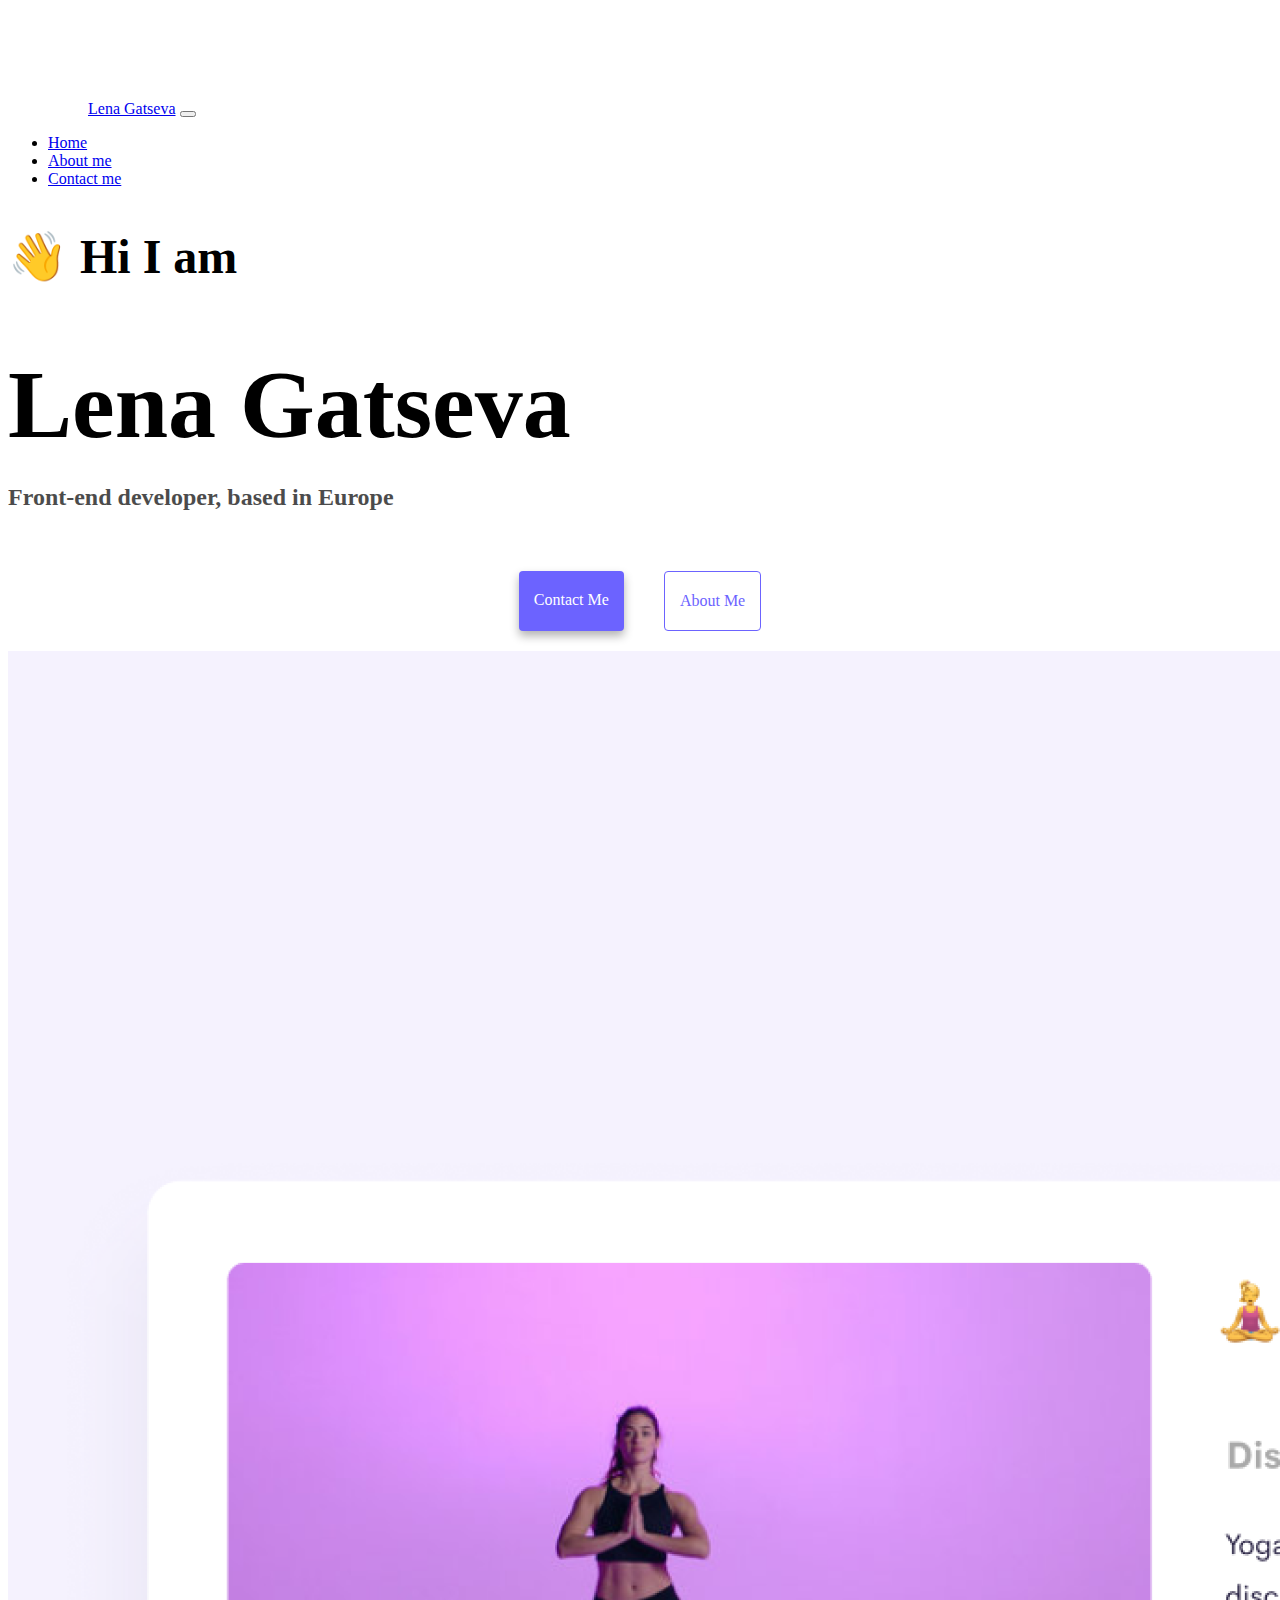
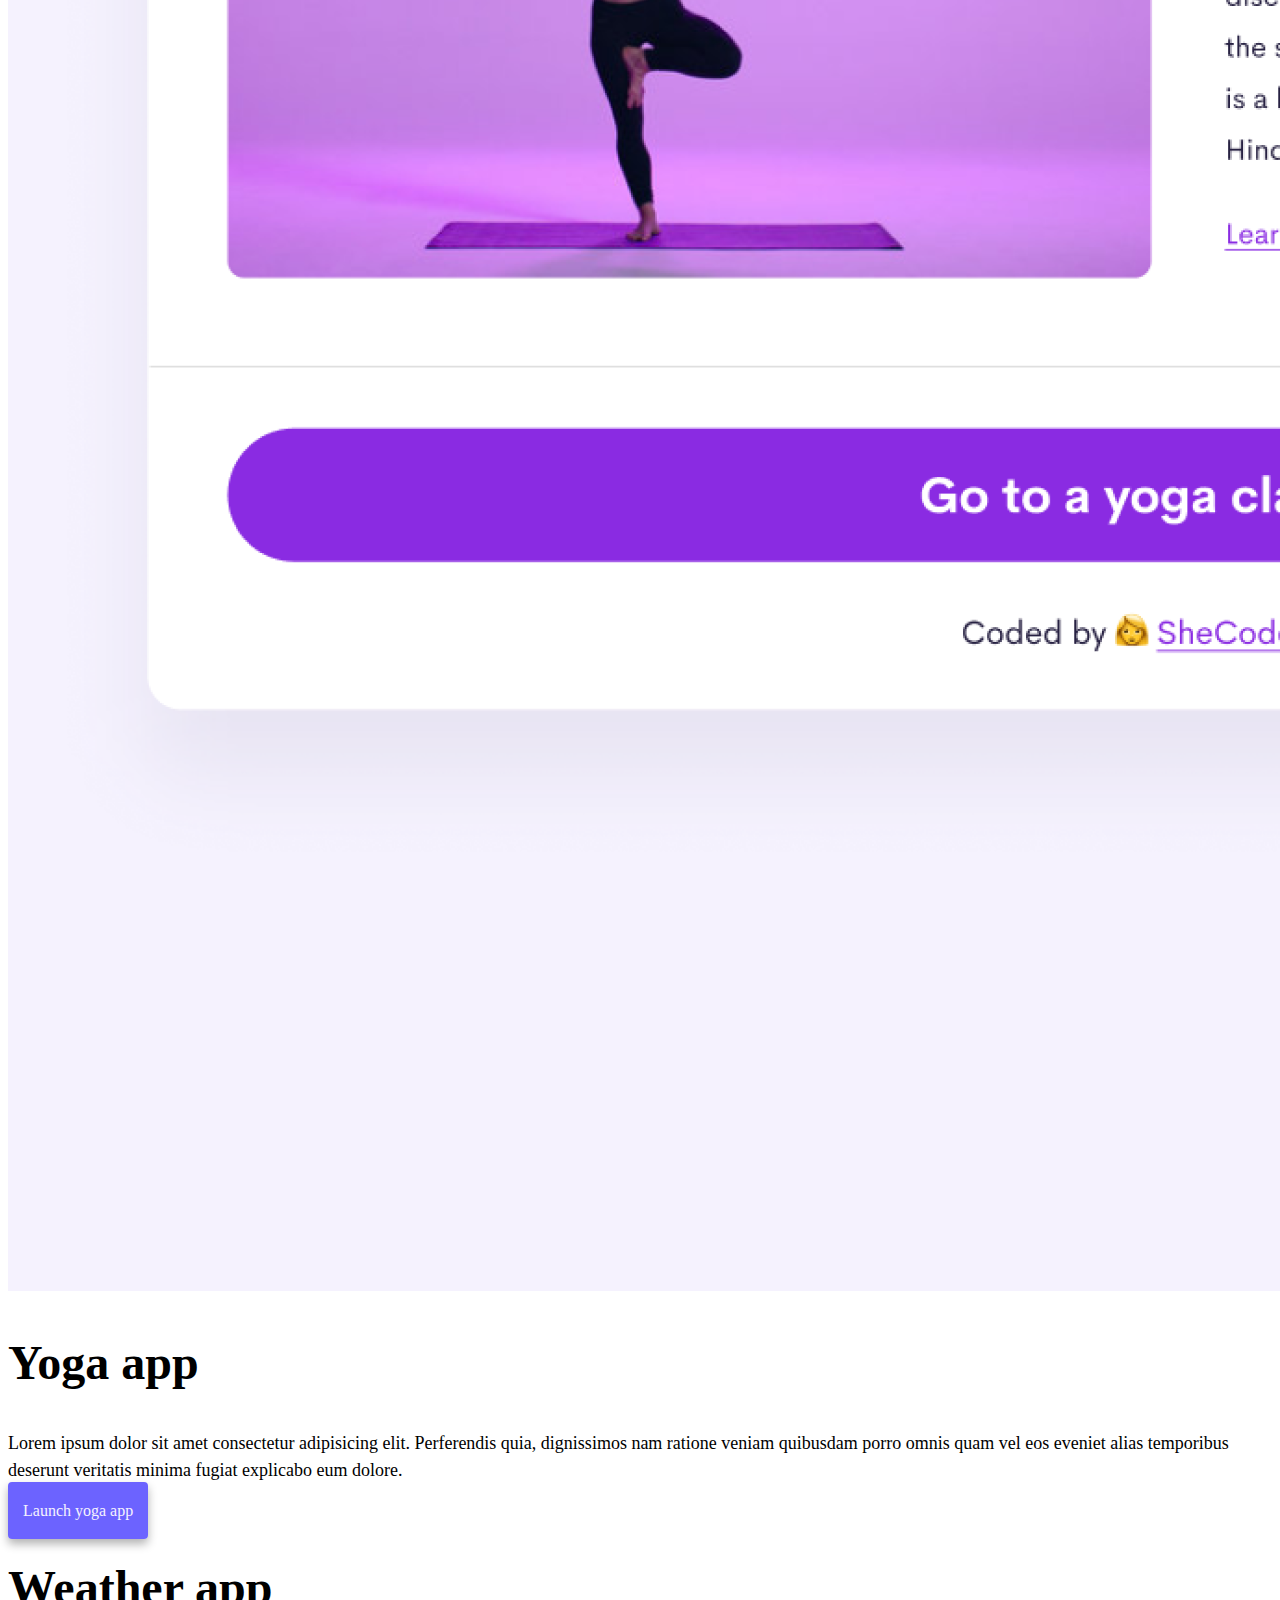
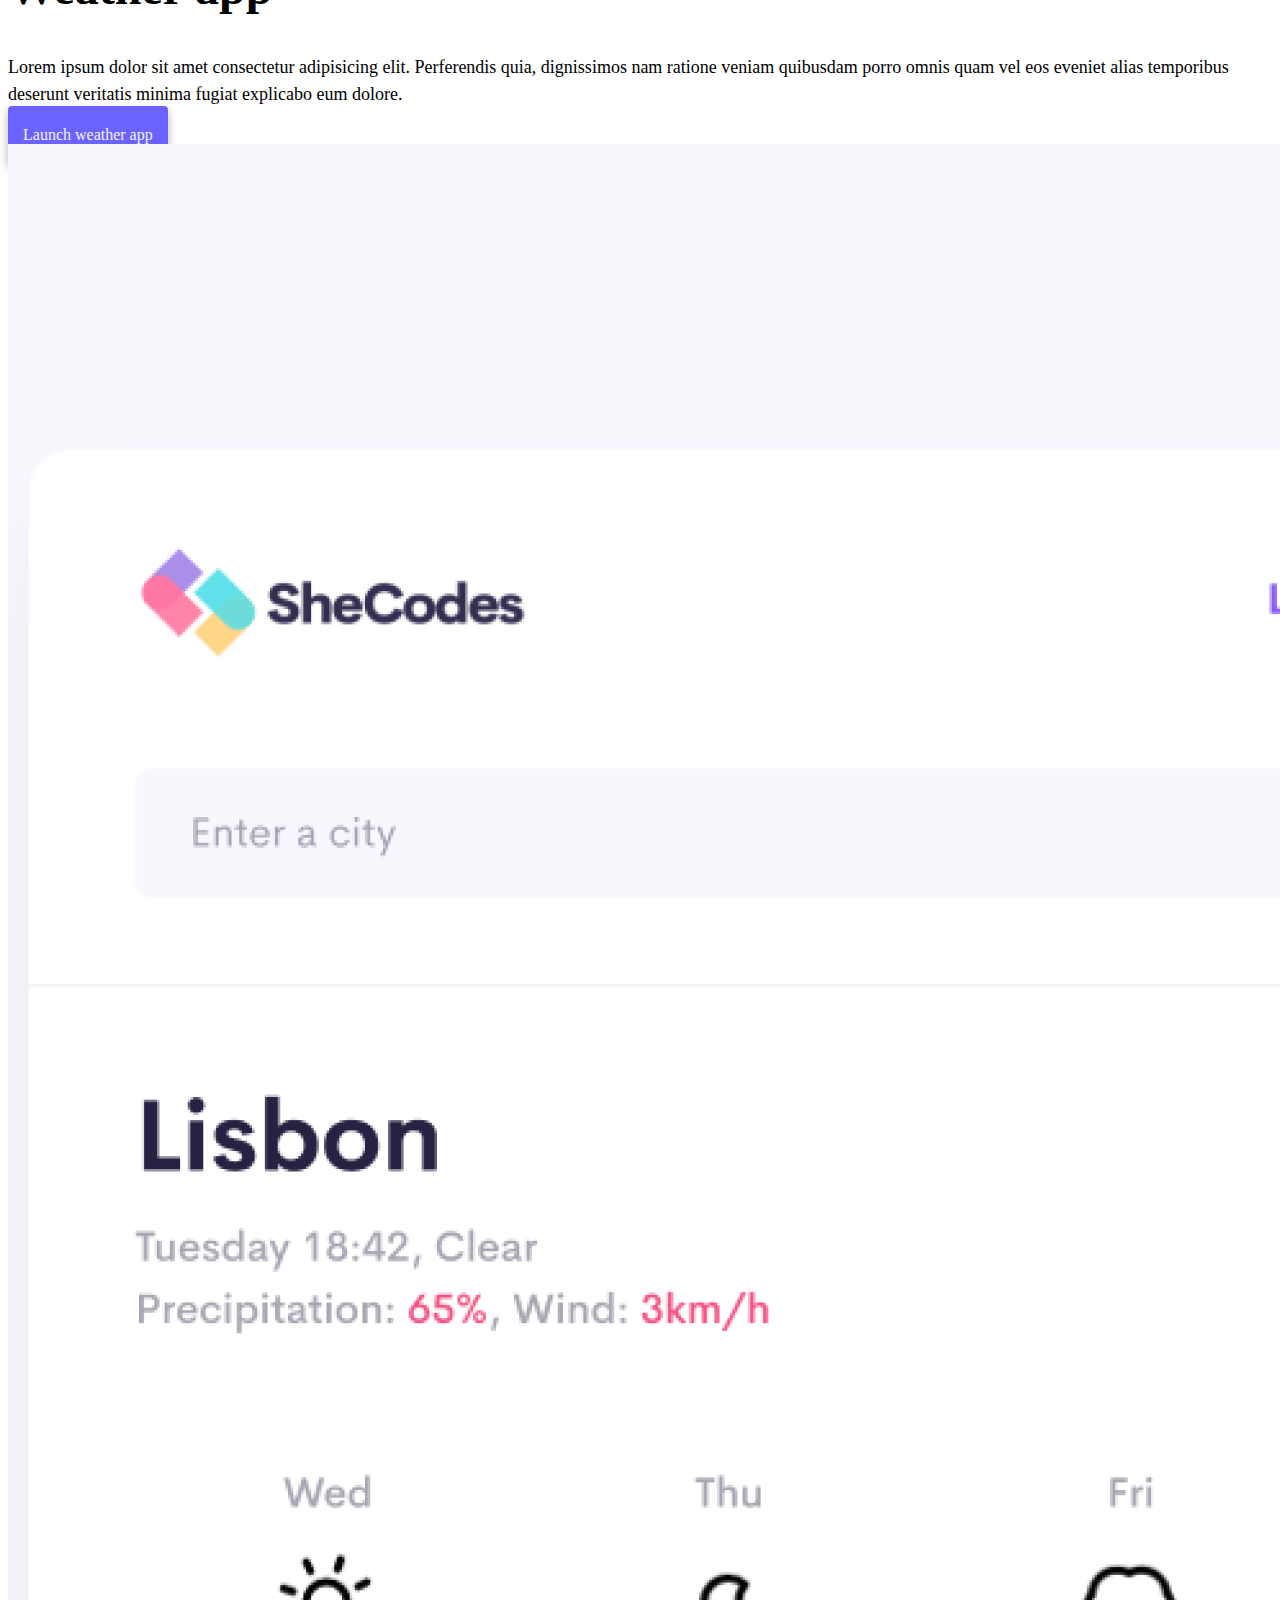
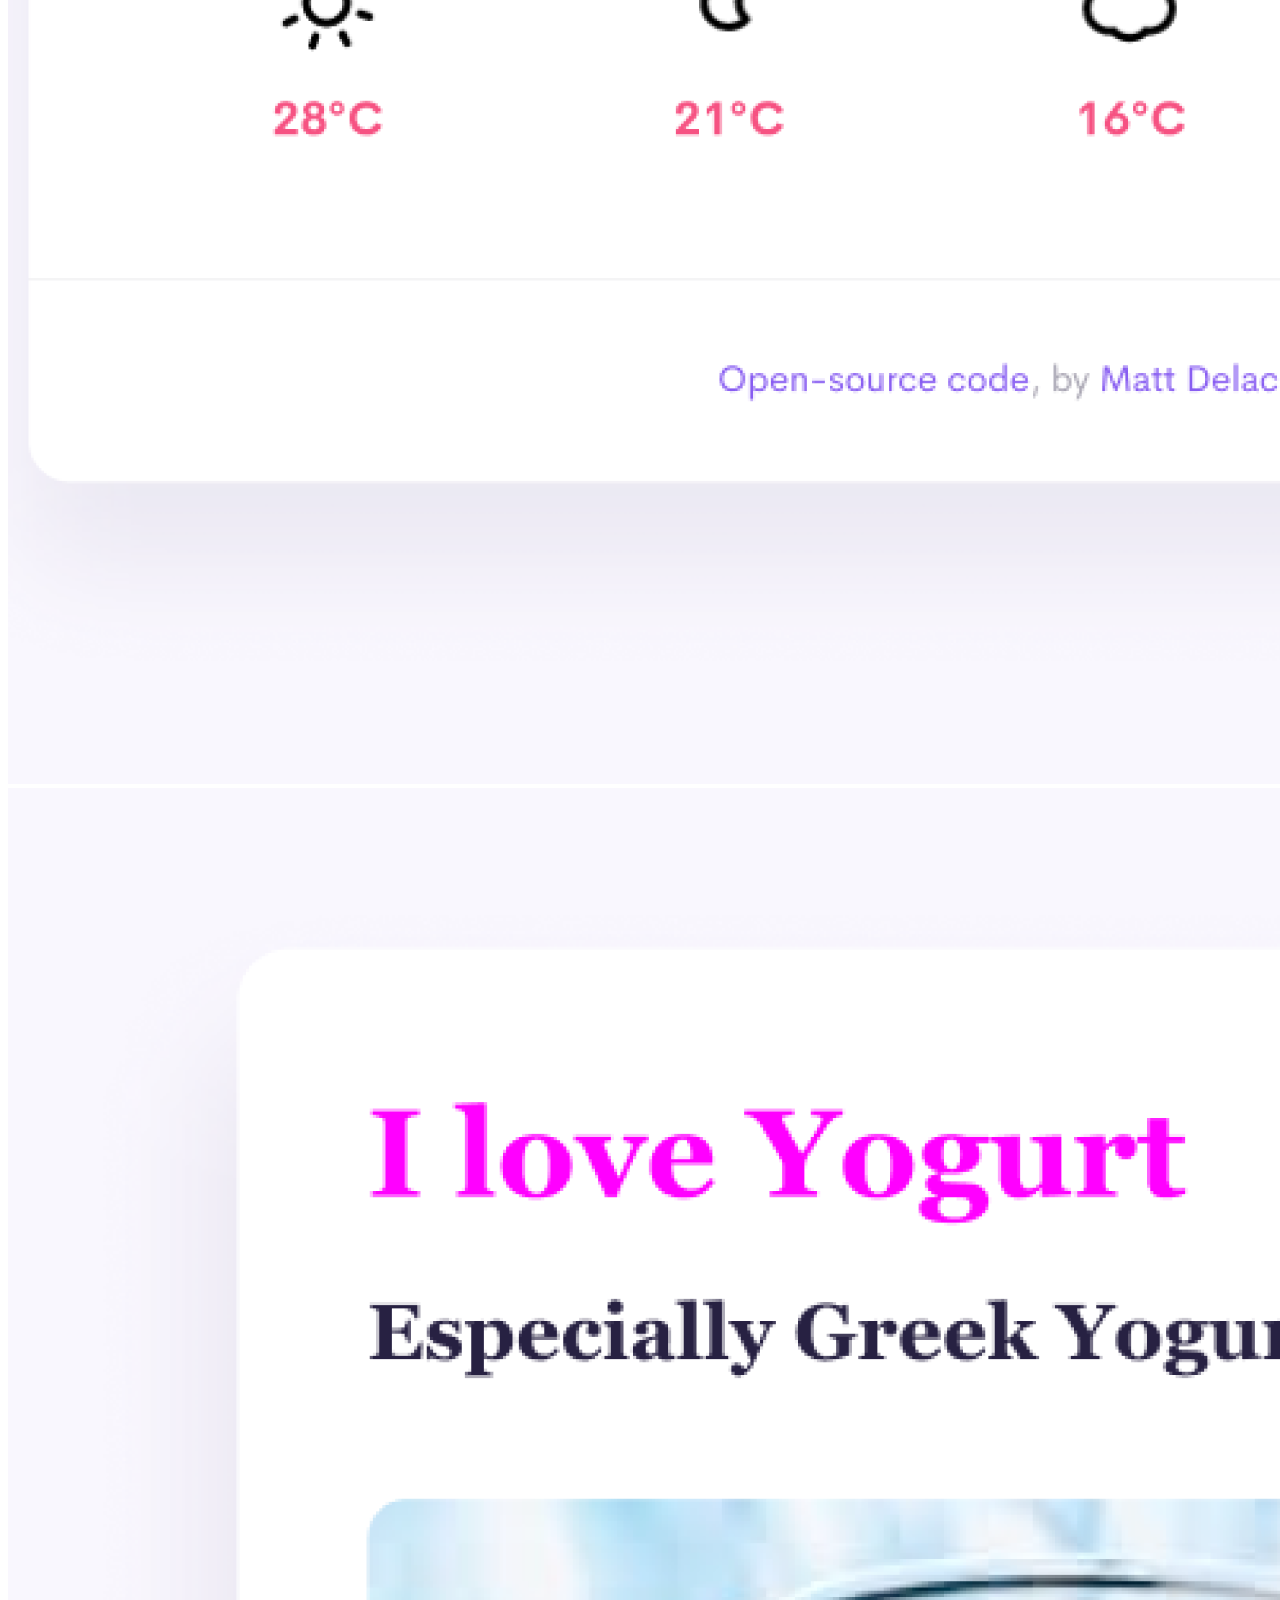
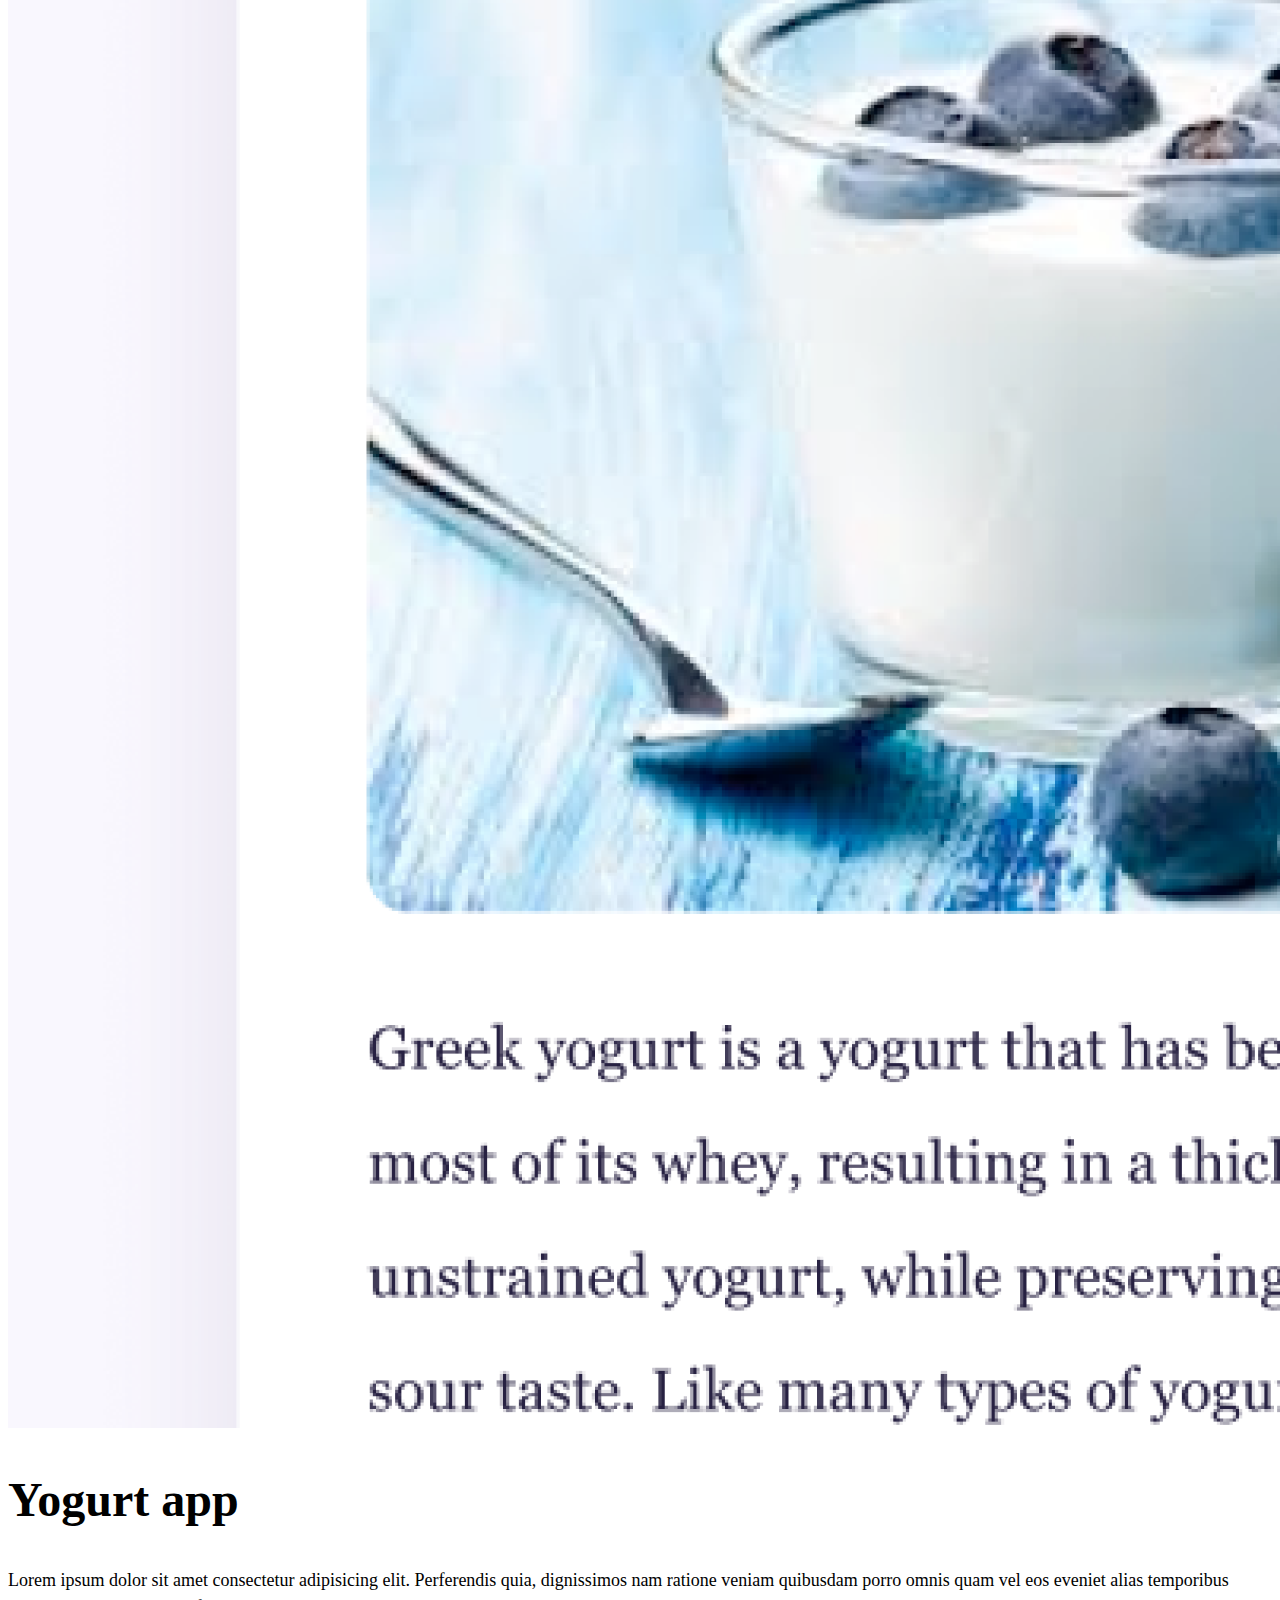
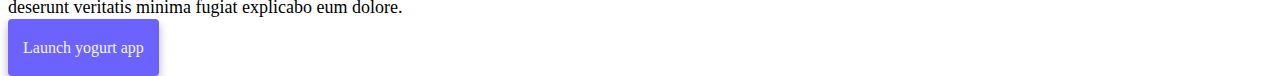
==== index.html @ ffe9e041 "Initial commit" ====
<!DOCTYPE html>
<html lang="en">
  <head>
    <meta charset="UTF-8" />
    <meta http-equiv="X-UA-Compatible" content="IE=edge" />
    <meta name="viewport" content="width=device-width, initial-scale=1.0" />
    <title>Lena Gatseva</title>
    <!-- CSS only -->
    <link
      href="https://cdn.jsdelivr.net/npm/bootstrap@5.2.0/dist/css/bootstrap.min.css"
      rel="stylesheet"
      integrity="sha384-gH2yIJqKdNHPEq0n4Mqa/HGKIhSkIHeL5AyhkYV8i59U5AR6csBvApHHNl/vI1Bx"
      crossorigin="anonymous"
      <!--
      JavaScript
      Bundle
      with
      Popper
      --
    />
    <script
      src="https://cdn.jsdelivr.net/npm/bootstrap@5.2.0/dist/js/bootstrap.bundle.min.js"
      integrity="sha384-A3rJD856KowSb7dwlZdYEkO39Gagi7vIsF0jrRAoQmDKKtQBHUuLZ9AsSv4jD4Xa"
      crossorigin="anonymous"
    ></script>
    <link rel="stylesheet" href="style.css" />
  </head>
  <body>
    <nav class="navbar fixed-top navbar-expand-lg bg-light">
      <div class="container-fluid">
        <a class="navbar-brand" href="index.html">Lena Gatseva</a>
        <button
          class="navbar-toggler"
          type="button"
          data-bs-toggle="collapse"
          data-bs-target="#navbarNav"
          aria-controls="navbarNav"
          aria-expanded="false"
          aria-label="Toggle navigation"
        >
          <span class="navbar-toggler-icon"></span>
        </button>
        <div class="collapse navbar-collapse" id="navbarNav">
          <ul class="navbar-nav">
            <li class="nav-item">
              <a class="nav-link active" aria-current="page" href="index.html"
                >Home</a
              >
            </li>
            <li class="nav-item">
              <a class="nav-link" href="about.html">About me</a>
            </li>
            <li class="nav-item">
              <a class="nav-link" href="about.html#contact">Contact me</a>
            </li>
          </ul>
        </div>
      </div>
    </nav>
    <h2 class="text-center">👋 Hi I am</h2>
    <h1 class="text-center">Lena Gatseva</h1>
    <h3 class="text-center">Front-end developer, based in Europe</h3>
    <div class="navigation-links">
      <a href="about.html#contact" class="contact-link">Contact me</a>
      <a href="about.html" class="about-link">About me</a>
    </div>
    <div class="container">
      <div class="row mt-5">
        <div class="col-md-6">
          <img
            src="images/yoga.png"
            alt="yoga-project-pic"
            class="img-fluid rounded p-2 shadow"
          />
        </div>
        <div class="col-md-6">
          <h2 class="mb-3">
            Yoga app
          </h2>
          <p>
            Lorem ipsum dolor sit amet consectetur adipisicing elit. Perferendis
            quia, dignissimos nam ratione veniam quibusdam porro omnis quam vel
            eos eveniet alias temporibus deserunt veritatis minima fugiat
            explicabo eum dolore.
          </p>
          <div class="mt-5">
            <a href="#" class="primary-link text-capitalize">Launch yoga app</a>
          </div>
        </div>
      </div>
      <div class="row mt-5">
        <div class="col-md-6">
          <h2 class="mb-3">
            Weather app
          </h2>
          <p>
            Lorem ipsum dolor sit amet consectetur adipisicing elit. Perferendis
            quia, dignissimos nam ratione veniam quibusdam porro omnis quam vel
            eos eveniet alias temporibus deserunt veritatis minima fugiat
            explicabo eum dolore.
          </p>
          <div class="mt-5">
            <a href="#" class="primary-link text-capitalize"
              >Launch weather app</a
            >
          </div>
        </div>
        <div class="col-md-6">
          <img
            src="images/weather.png"
            alt="weather-app-pic"
            class="img-fluid rounded p-2 shadow"
          />
        </div>
      </div>
      <div class="row mt-5">
        <div class="col-md-6">
          <img
            src="images/yogurt.png"
            alt="yogurt-app-pic"
            class="img-fluid rounded p-2 shadow"
          />
        </div>
        <div class="col-md-6">
          <h2 class="mb-3">
            Yogurt app
          </h2>
          <p>
            Lorem ipsum dolor sit amet consectetur adipisicing elit. Perferendis
            quia, dignissimos nam ratione veniam quibusdam porro omnis quam vel
            eos eveniet alias temporibus deserunt veritatis minima fugiat
            explicabo eum dolore.
          </p>
          <div class="mt-5">
            <a href="#" class="primary-link text-capitalize"
              >Launch yogurt app</a
            >
          </div>
        </div>
      </div>
    </div>
  </body>
</html>
---- style.css ----
:root {
  --primary-color: #6c63ff;
  --secondary-color: #f5f2fe;
  --box-shadow: 0 5px 10px rgba(0, 0, 0, 0.3);
}

body {
  margin-top: 100px;
}

h1 {
  font-size: 96px;
  margin-bottom: 0px;
}

h2 {
  font-size: 48px;
}

h3 {
  font-size: 24px;
  opacity: 0.7;
  margin-bottom: 0px;
}

p {
  font-size: 18px;
  line-height: 1.5;
}
.navigation-links {
  display: flex;
  margin-top: 40px;
  justify-content: center;
}

.navigation-links a {
  margin: 20px;
  border-radius: 4px;
  padding: 20px 15px;
  text-decoration: none;
  text-transform: capitalize;
}

.contact-link {
  background: var(--primary-color);
  box-shadow: var(--box-shadow);
  color: white;
}

.about-link {
  color: var(--primary-color);
  border: 1px solid var(--primary-color);
}

.homepage-link {
  color: var(--primary-color);
  text-align: center;
  display: block;
}

.about-paragraphs {
  display: flex;
  margin: 30px 0;
}

.about-paragraphs p {
  margin: 10px;
}

.email-link {
  display: flex;
  justify-content: center;
  color: var(--primary-color);
  font-size: 28px;
  text-decoration: none;
}

.email-link:hover {
  text-decoration: underline;
}
.navbar-brand {
  margin-left: 80px;
}
.primary-link {
  border-radius: 4px;
  padding: 20px 15px;
  text-decoration: none;
  background-color: var(--primary-color);
  color: var(--secondary-color);
  box-shadow: var(--box-shadow);
}
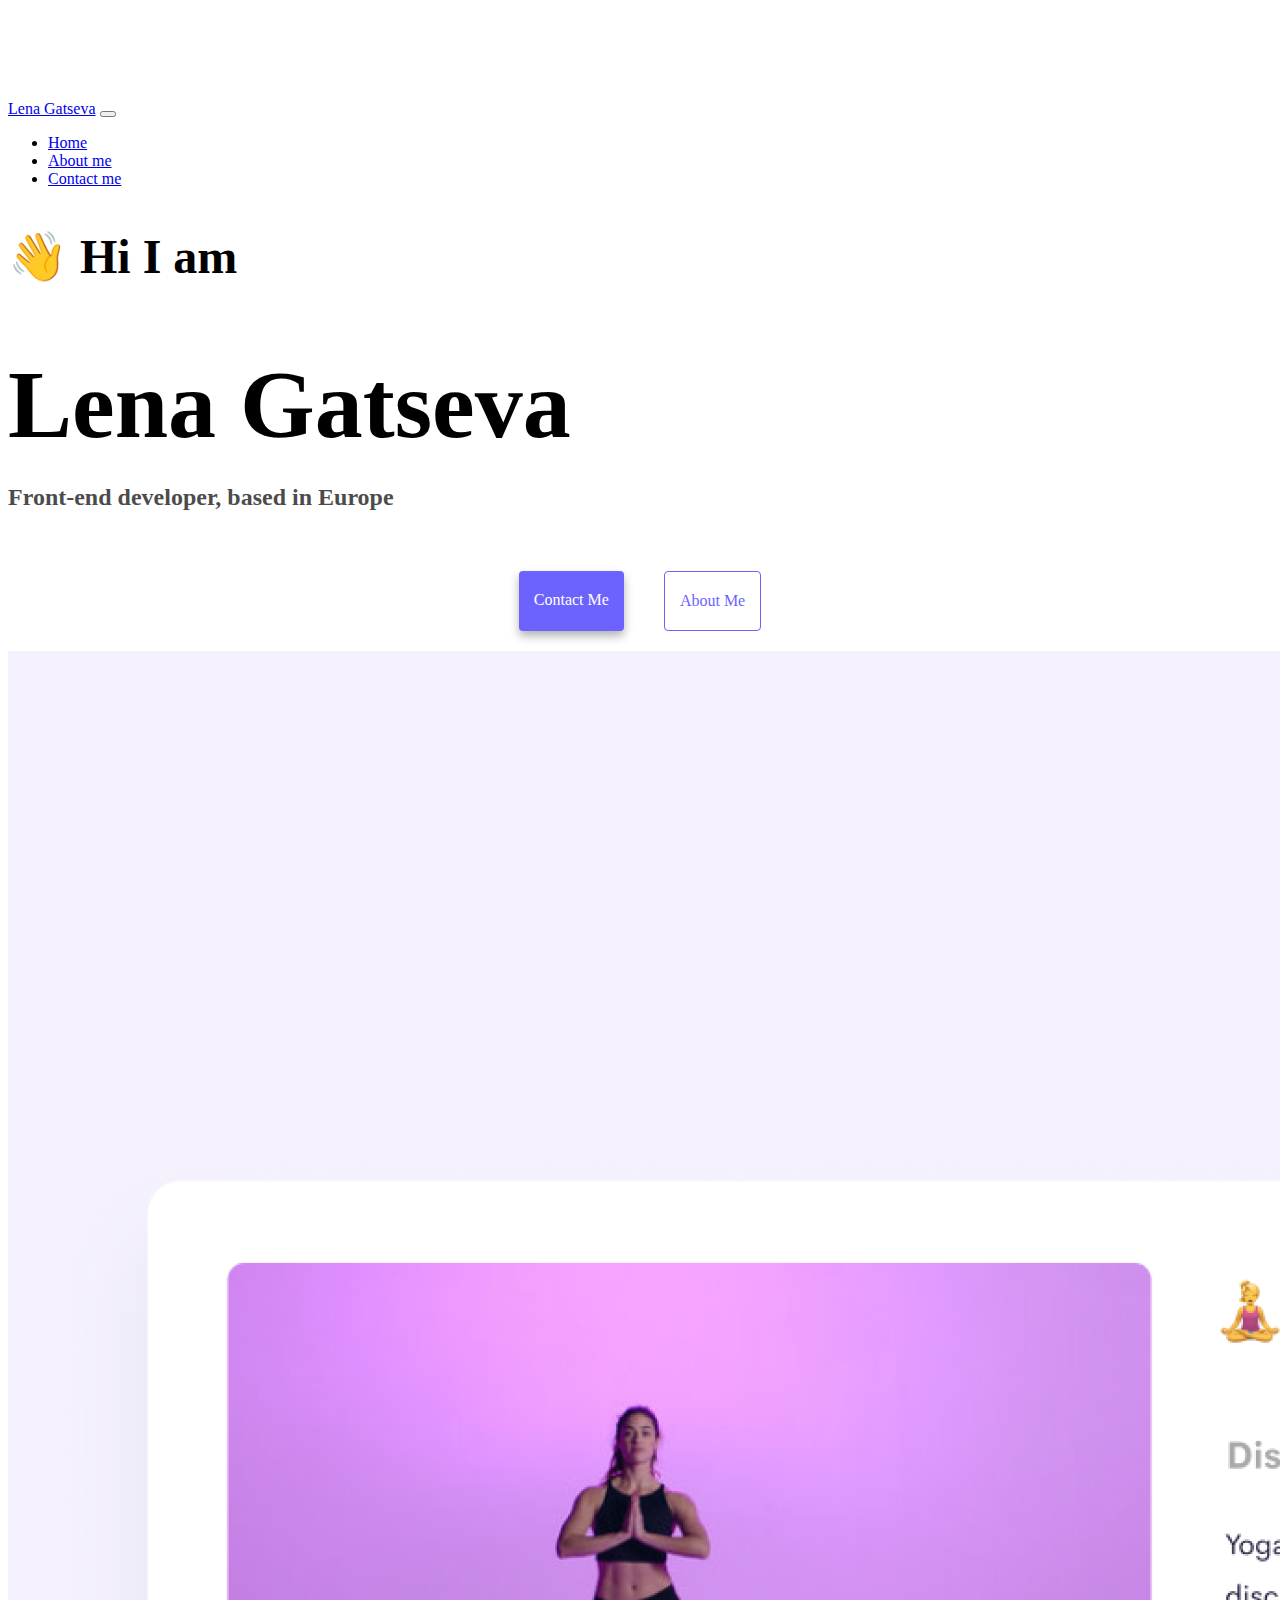
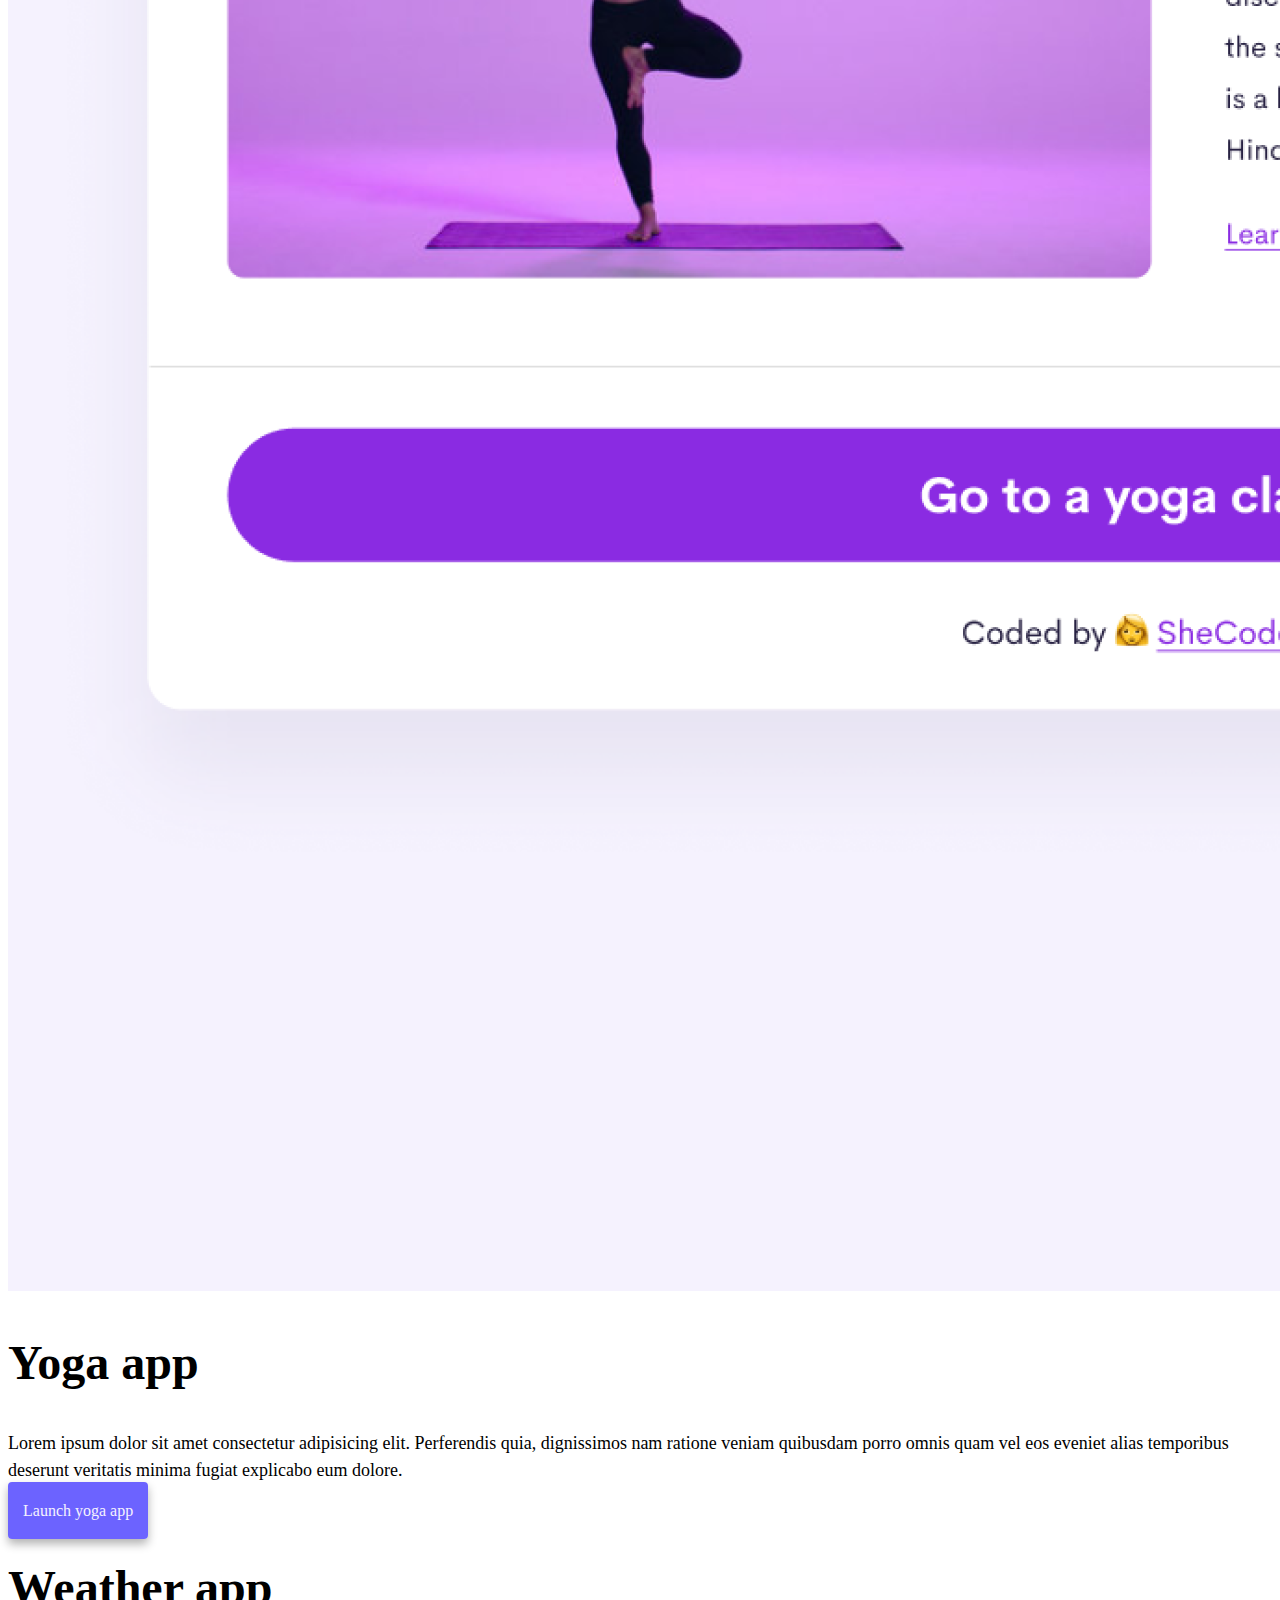
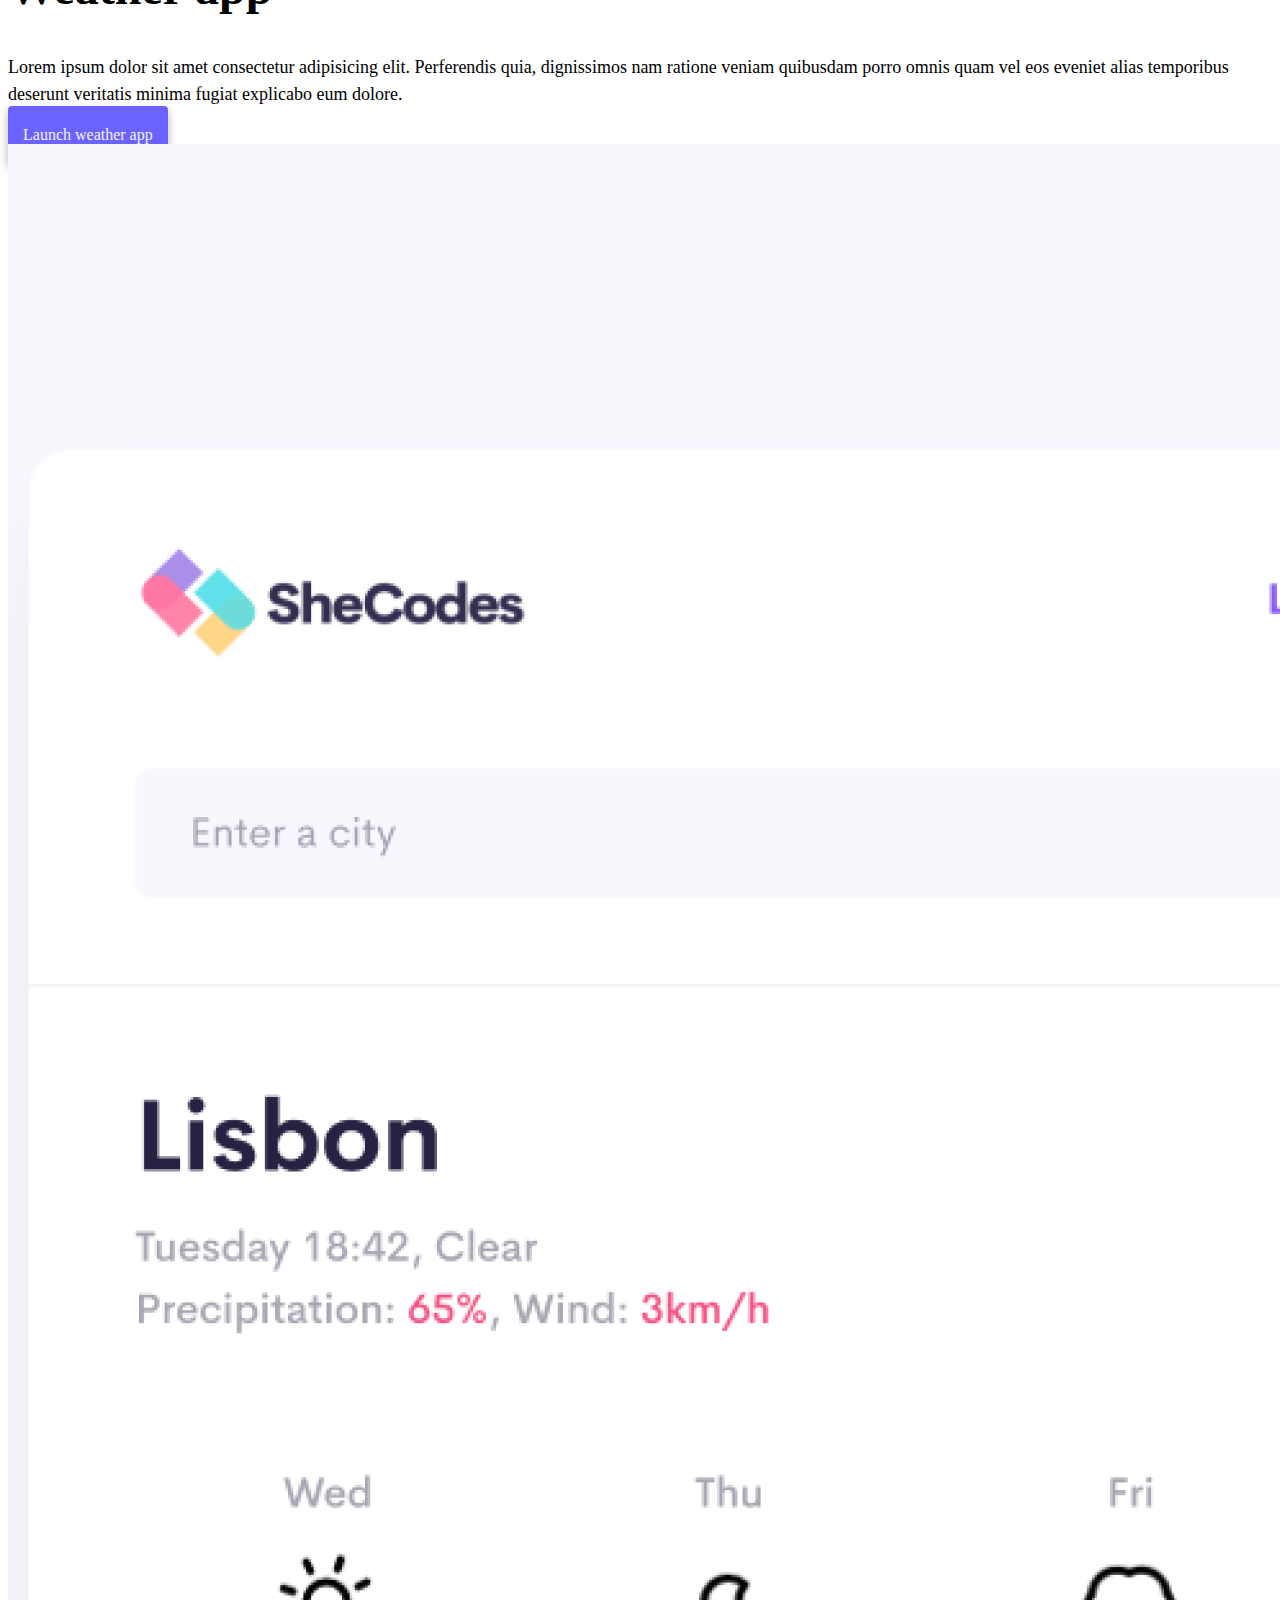
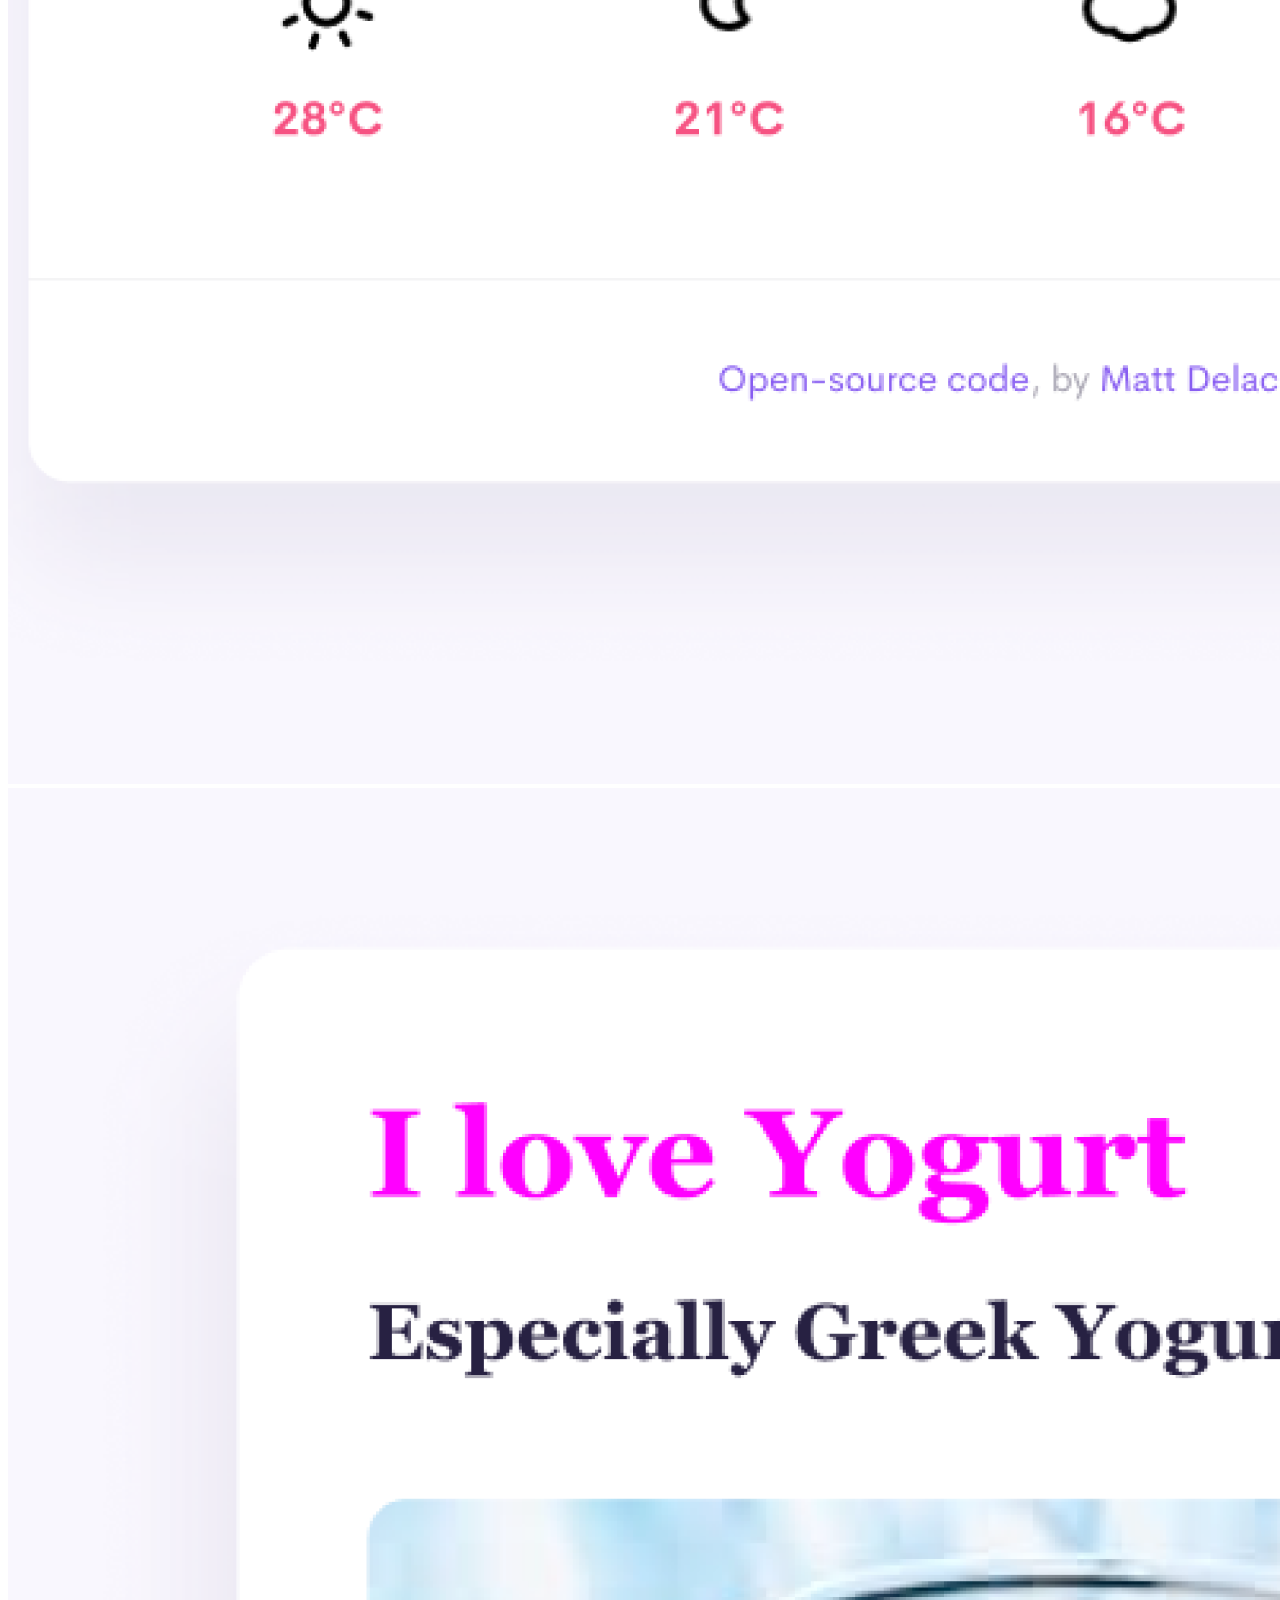
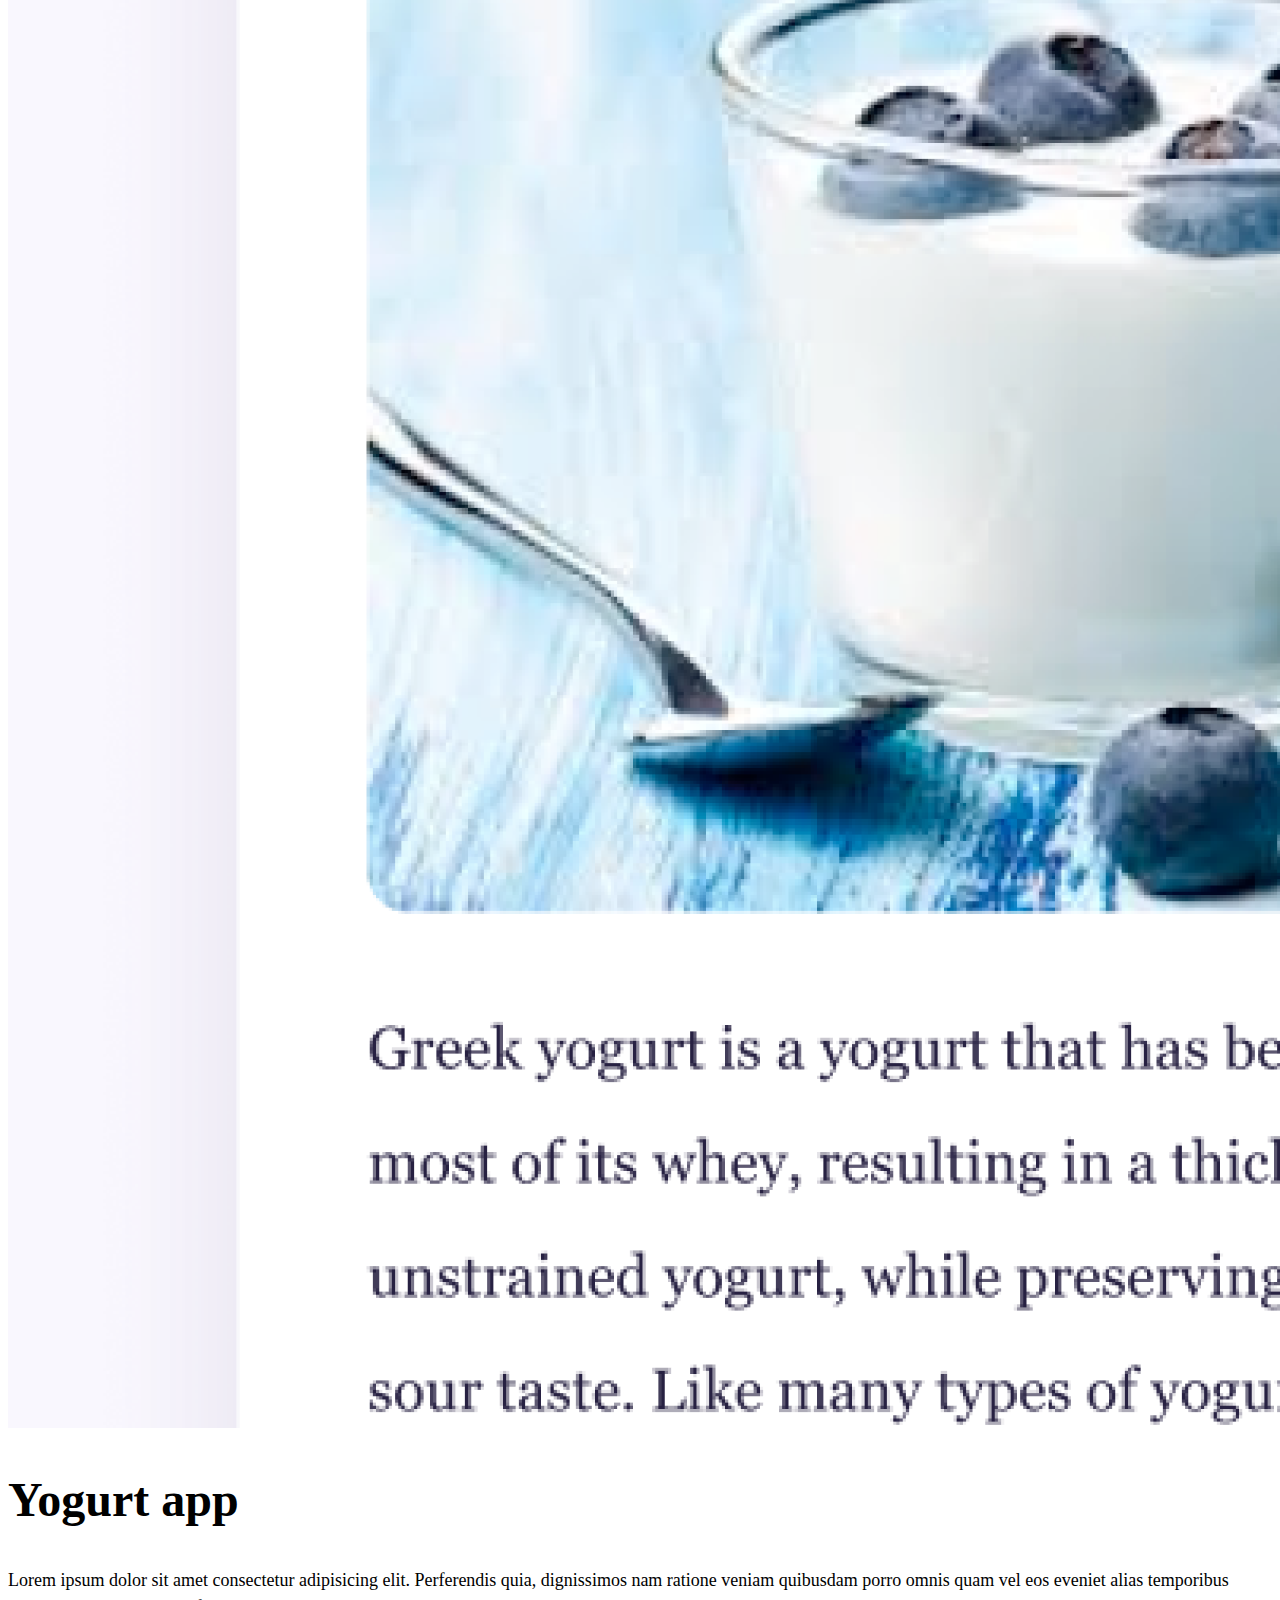
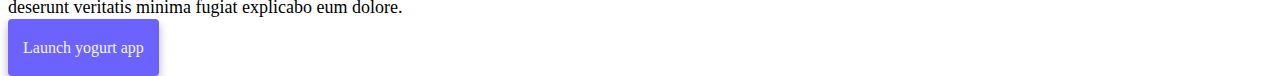
==== commit bceb389c: "Added css media queries" ====
--- a/index.html
+++ b/index.html
@@ -66,7 +66,7 @@
     </div>
     <div class="container">
       <div class="row mt-5">
-        <div class="col-md-6">
+        <div class="col-md-6 d-none d-sm-block">
           <img
             src="images/yoga.png"
             alt="yoga-project-pic"
@@ -105,7 +105,7 @@
             >
           </div>
         </div>
-        <div class="col-md-6">
+        <div class="col-md-6 d-none d-sm-block">
           <img
             src="images/weather.png"
             alt="weather-app-pic"
@@ -114,7 +114,7 @@
         </div>
       </div>
       <div class="row mt-5">
-        <div class="col-md-6">
+        <div class="col-md-6 d-none d-sm-block">
           <img
             src="images/yogurt.png"
             alt="yogurt-app-pic"
@@ -132,7 +132,7 @@
             explicabo eum dolore.
           </p>
           <div class="mt-5">
-            <a href="#" class="primary-link text-capitalize"
+            <a href="#" class="primary-link lastlink text-capitalize"
               >Launch yogurt app</a
             >
           </div>
--- a/style.css
+++ b/style.css
@@ -26,6 +26,29 @@
 p {
   font-size: 18px;
   line-height: 1.5;
+}
+
+@media (max-width: 576px) {
+  h1 {
+    font-size: 48px;
+    margin-bottom: 10px;
+  }
+  h2 {
+    font-size: 32px;
+    line-height: 1.5;
+    text-align: center;
+  }
+  p {
+    text-align: center;
+  }
+  .primary-link {
+    display: block;
+    text-align: center;
+    margin: 0 20px;
+  }
+  .lastlink  {
+    margin-bottom: 100px;
+  }
 }
 .navigation-links {
   display: flex;
@@ -78,9 +101,6 @@
 .email-link:hover {
   text-decoration: underline;
 }
-.navbar-brand {
-  margin-left: 80px;
-}
 .primary-link {
   border-radius: 4px;
   padding: 20px 15px;
@@ -88,4 +108,4 @@
   background-color: var(--primary-color);
   color: var(--secondary-color);
   box-shadow: var(--box-shadow);
-}+}
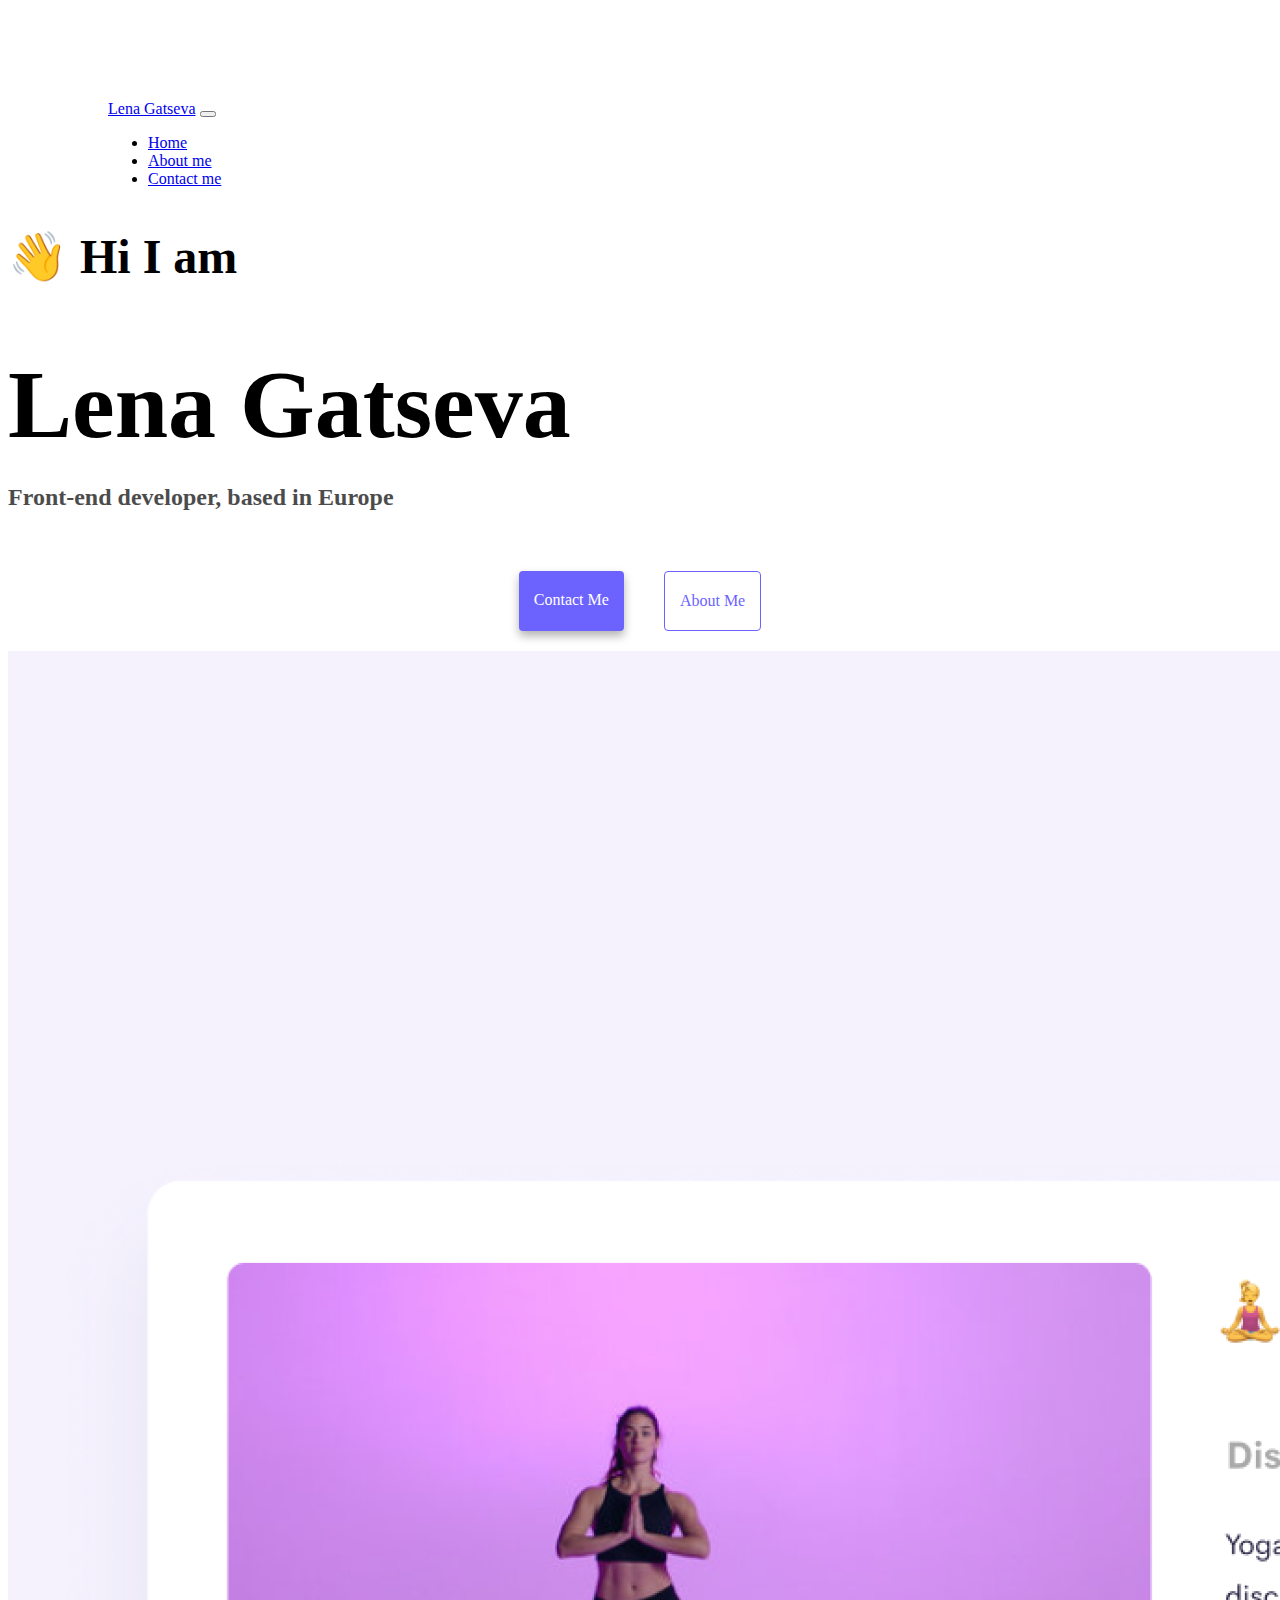
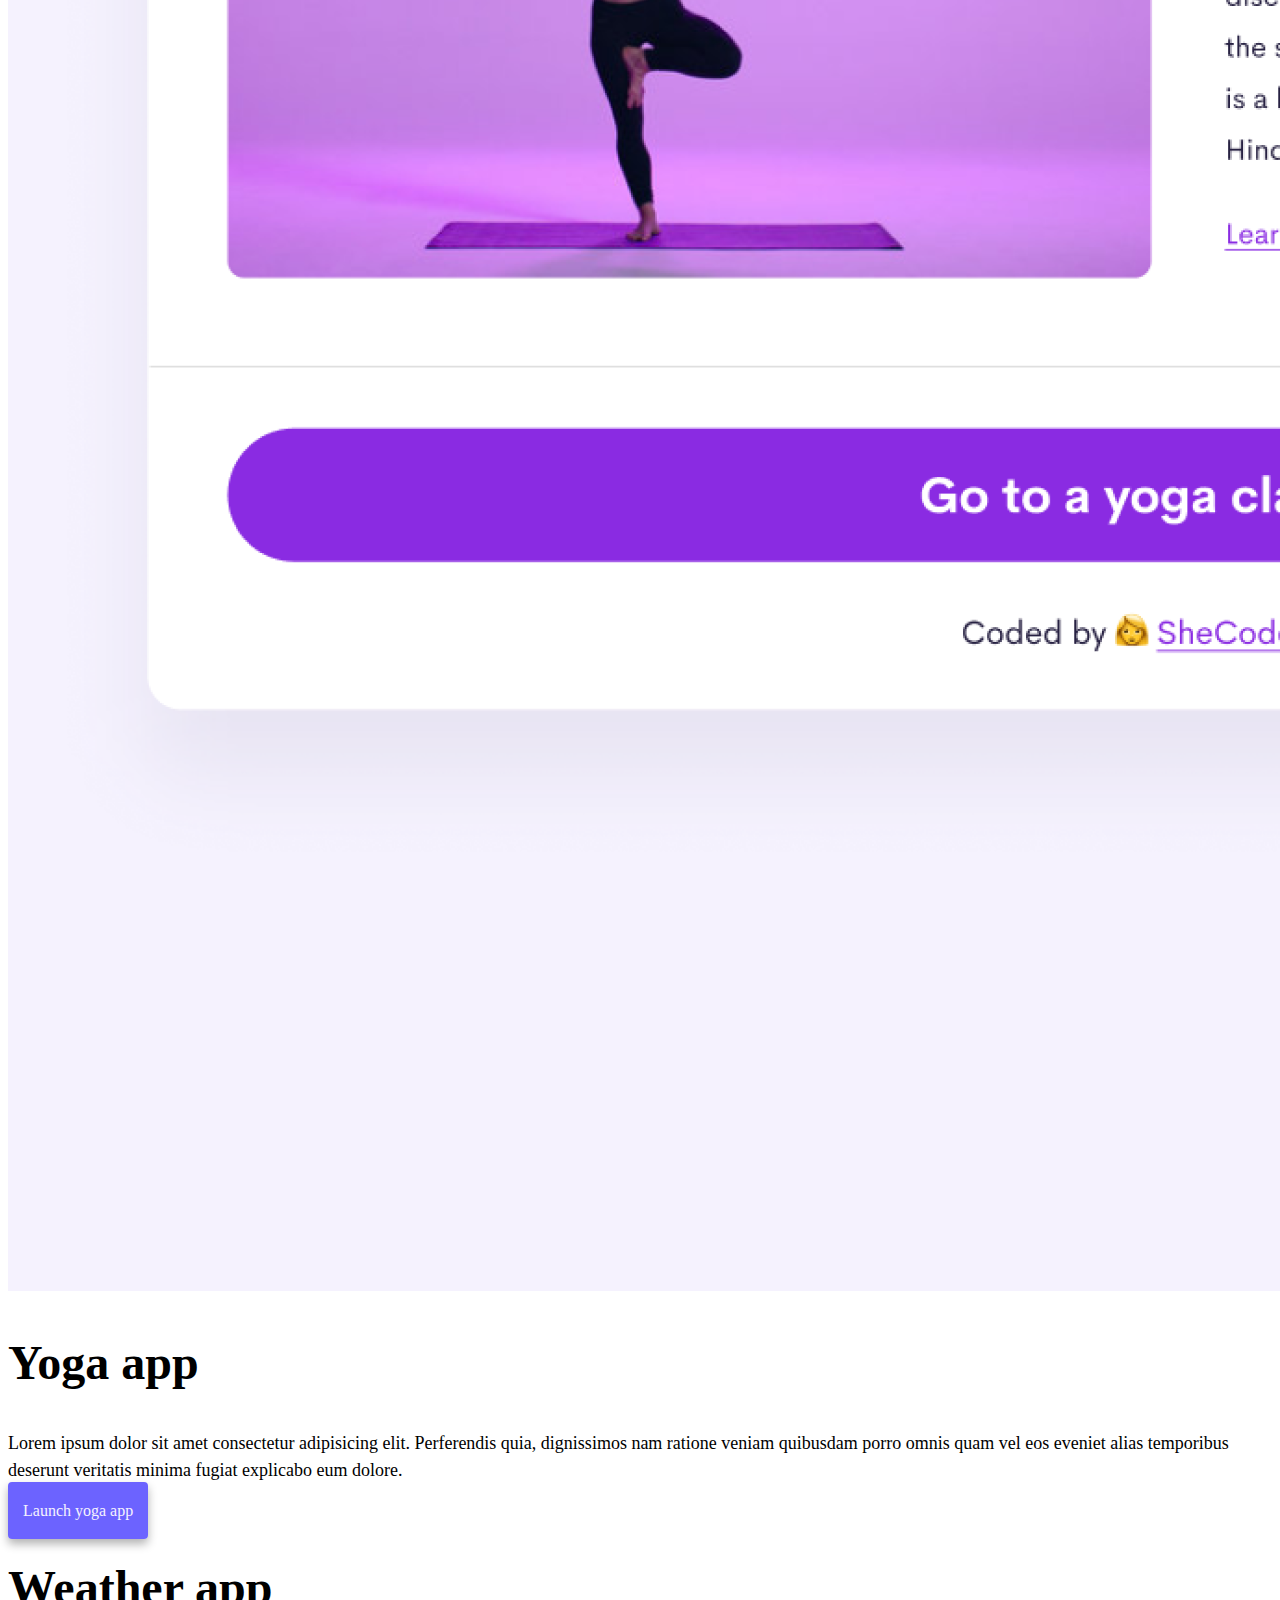
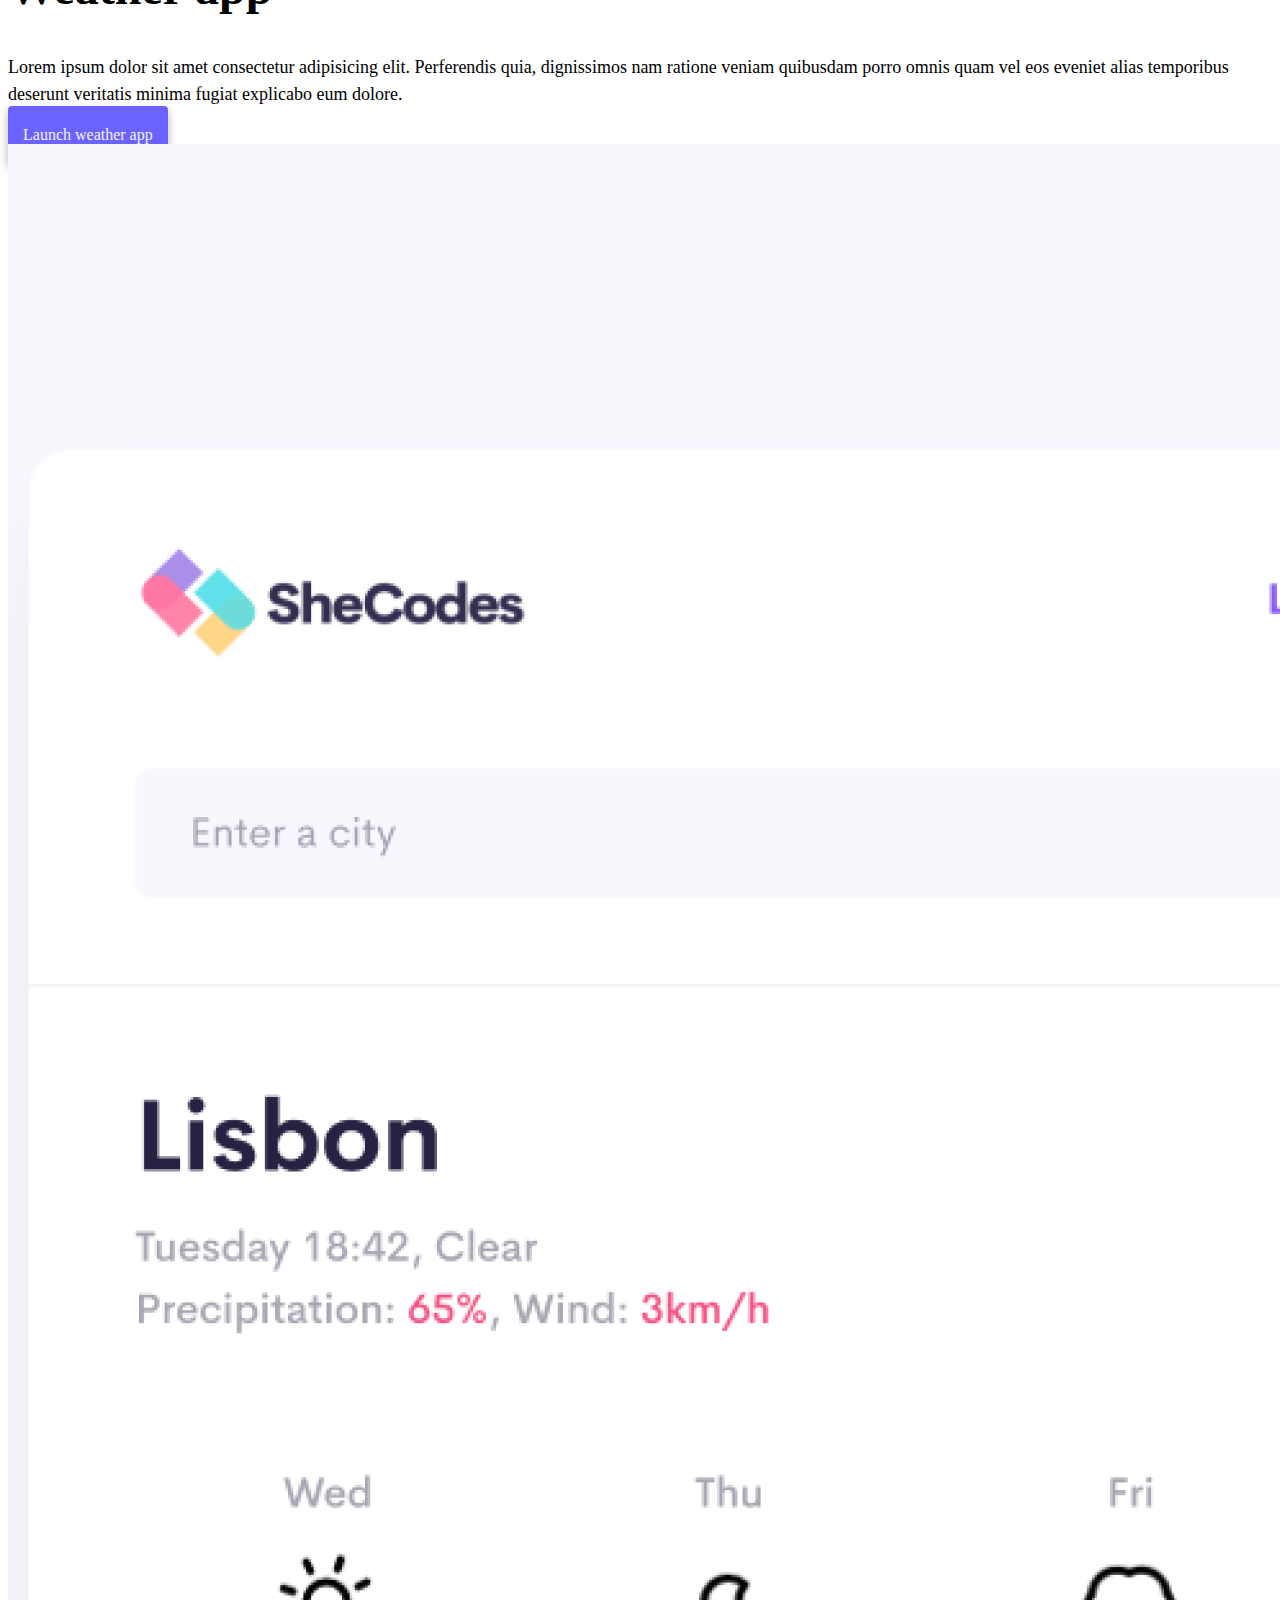
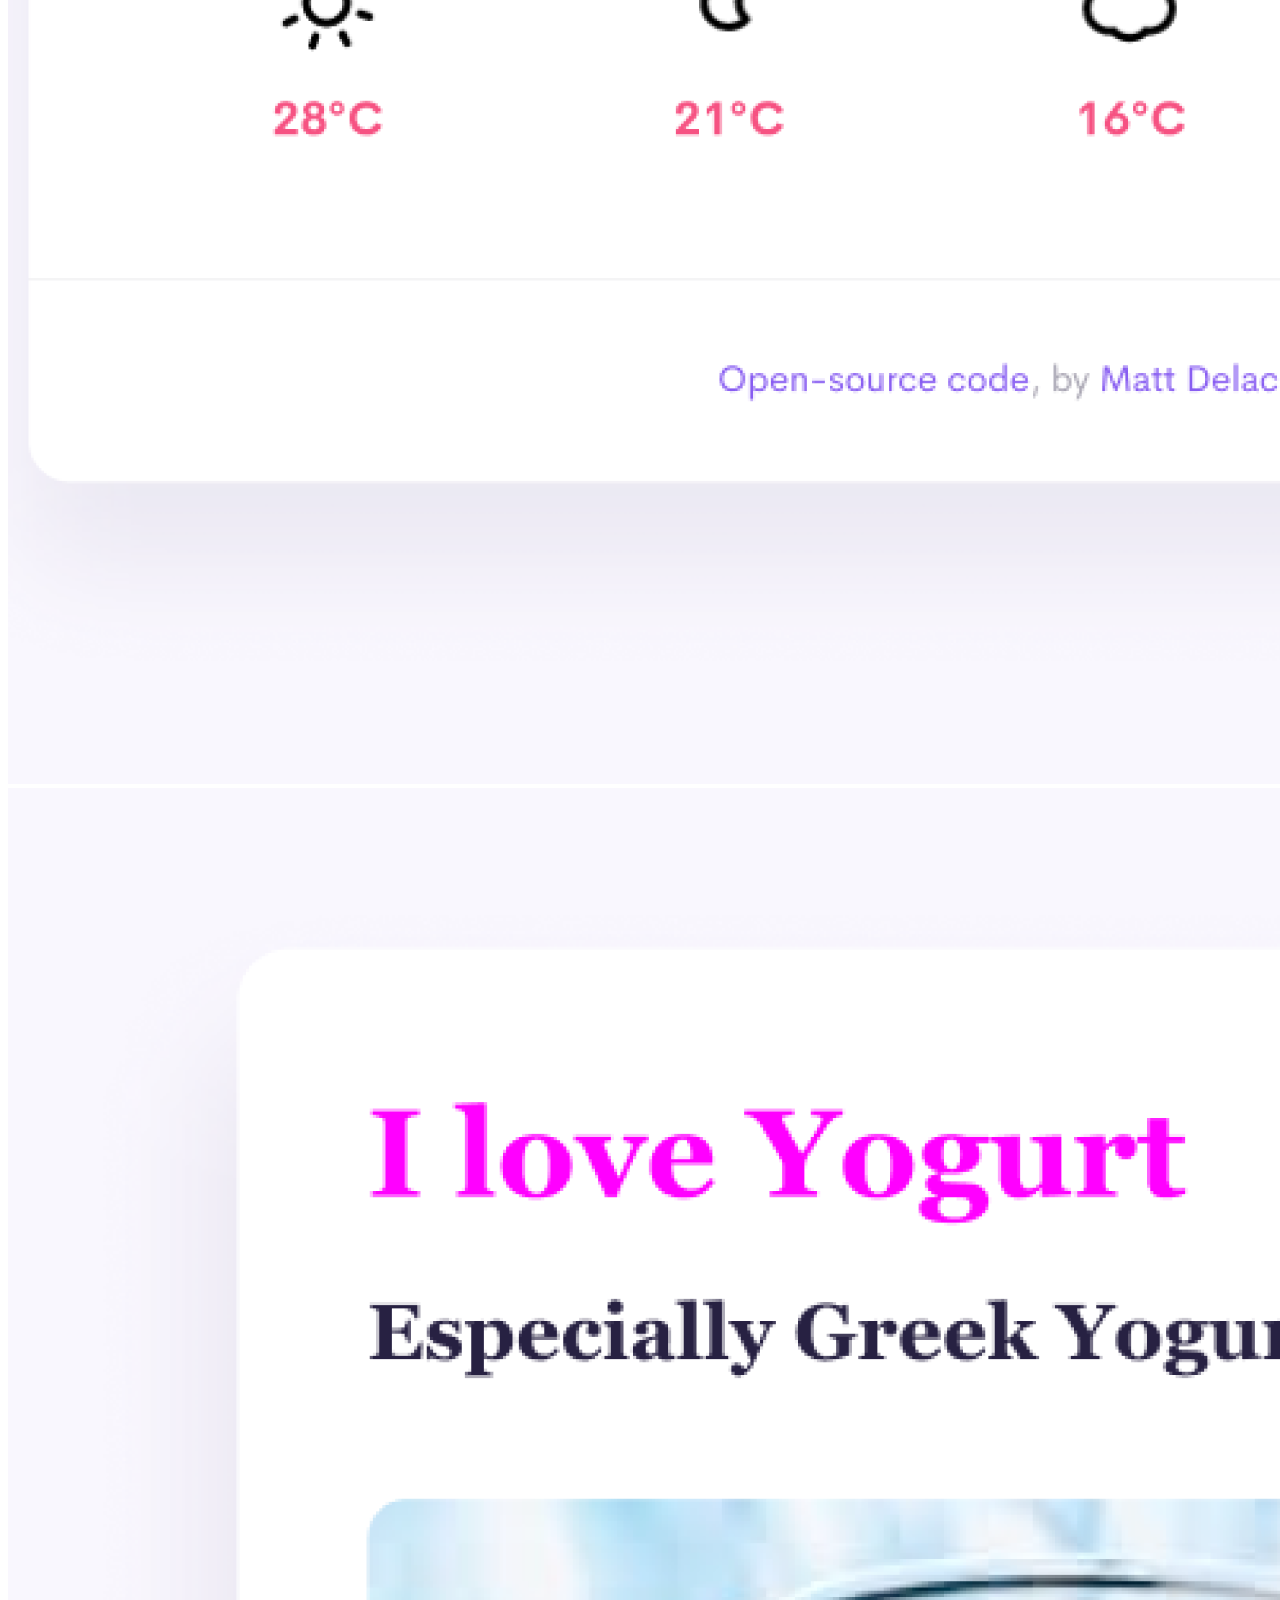
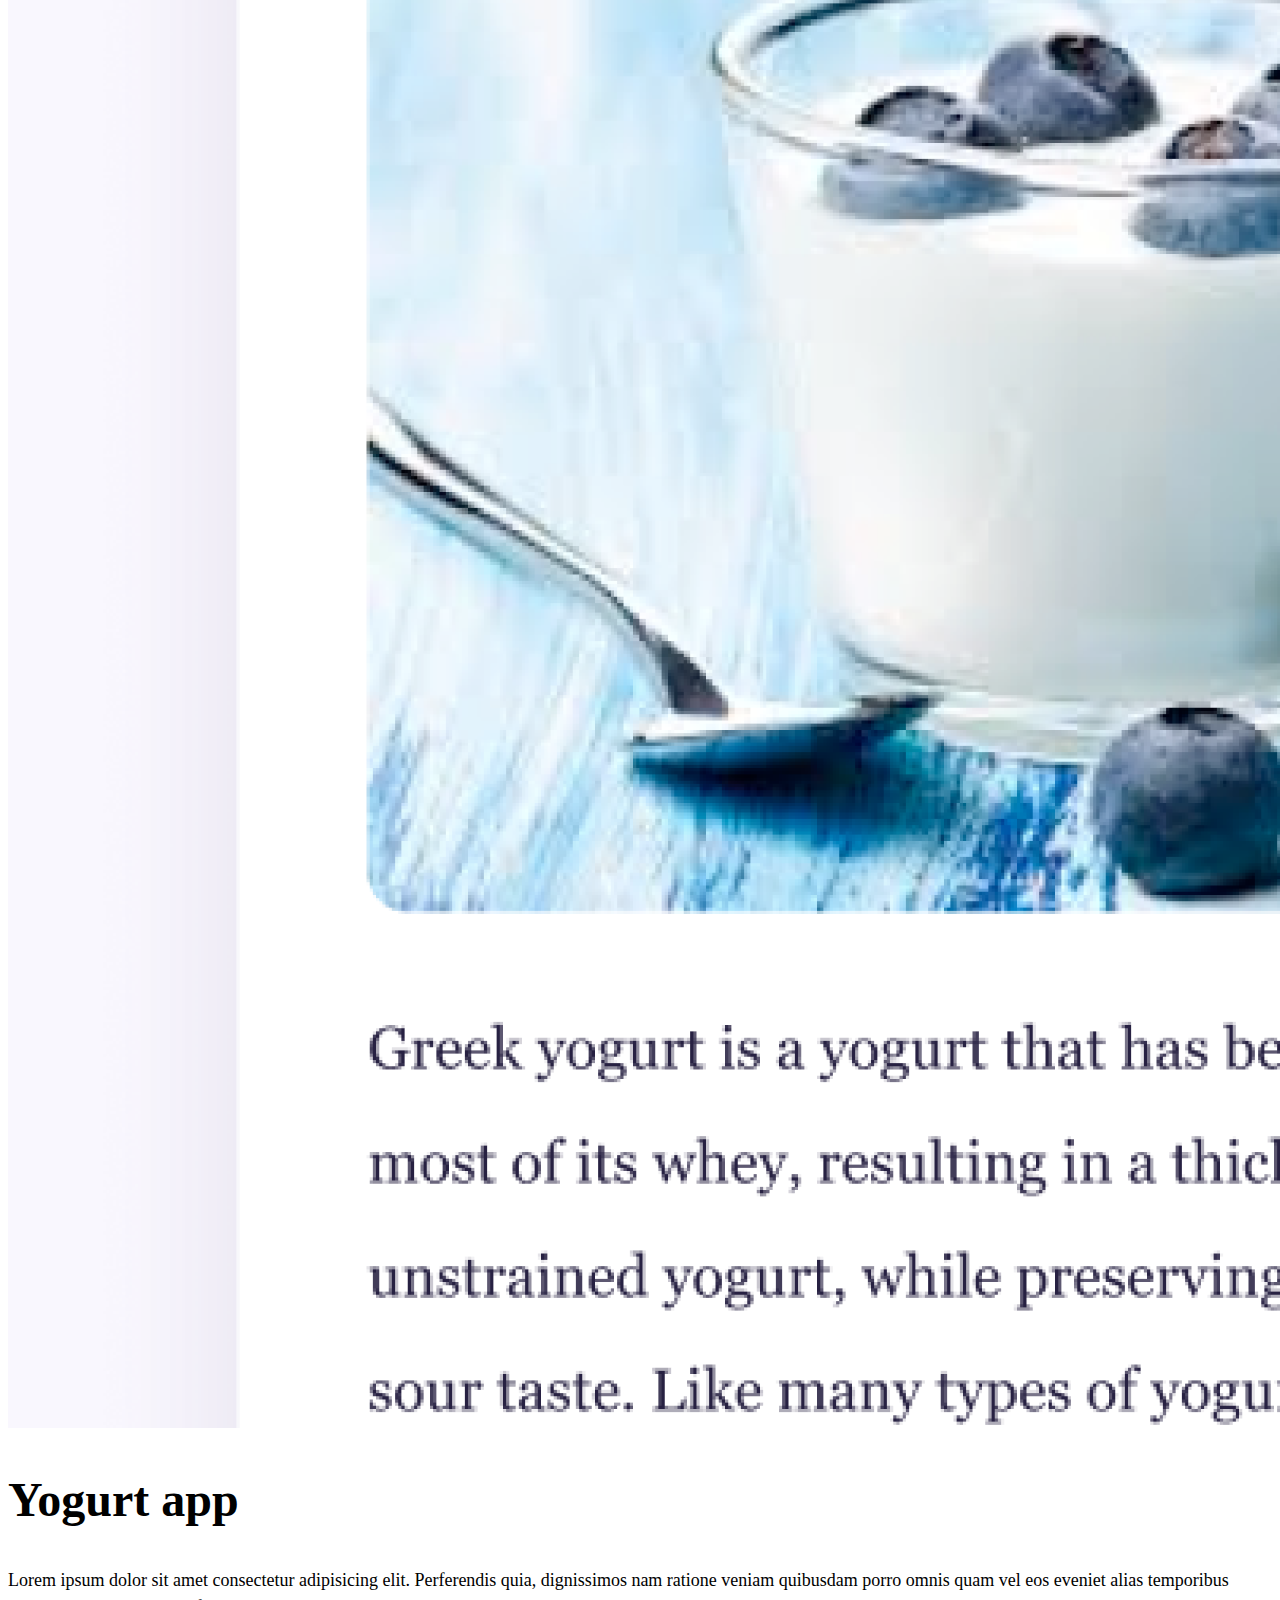
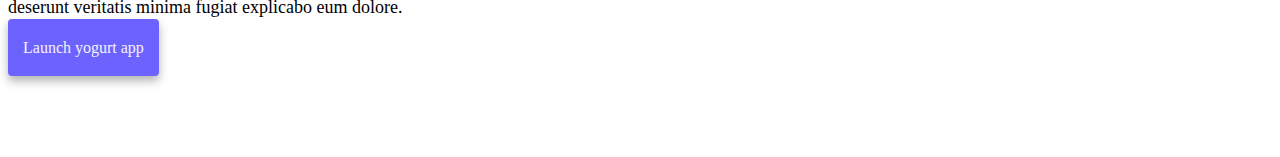
==== commit ef220ce3: "Added seo" ====
--- a/index.html
+++ b/index.html
@@ -4,7 +4,8 @@
     <meta charset="UTF-8" />
     <meta http-equiv="X-UA-Compatible" content="IE=edge" />
     <meta name="viewport" content="width=device-width, initial-scale=1.0" />
-    <title>Lena Gatseva</title>
+    <title>Front-end developer - Lena Gatseva</title>
+    <meta name="description"  content="Lena Gatseva is a front-end developer based in Europe, check out her projects and contact her for job inquiries." />
     <!-- CSS only -->
     <link
       href="https://cdn.jsdelivr.net/npm/bootstrap@5.2.0/dist/css/bootstrap.min.css"
@@ -69,7 +70,7 @@
         <div class="col-md-6 d-none d-sm-block">
           <img
             src="images/yoga.png"
-            alt="yoga-project-pic"
+            alt="Yoga project"
             class="img-fluid rounded p-2 shadow"
           />
         </div>
@@ -84,7 +85,7 @@
             explicabo eum dolore.
           </p>
           <div class="mt-5">
-            <a href="#" class="primary-link text-capitalize">Launch yoga app</a>
+            <a href="#" class="primary-link text-capitalize" title="Yoga website">Launch yoga app</a>
           </div>
         </div>
       </div>
@@ -100,7 +101,7 @@
             explicabo eum dolore.
           </p>
           <div class="mt-5">
-            <a href="#" class="primary-link text-capitalize"
+            <a href="#" class="primary-link text-capitalize" title="Weather website"
               >Launch weather app</a
             >
           </div>
@@ -108,7 +109,7 @@
         <div class="col-md-6 d-none d-sm-block">
           <img
             src="images/weather.png"
-            alt="weather-app-pic"
+            alt="Weather project"
             class="img-fluid rounded p-2 shadow"
           />
         </div>
@@ -117,7 +118,7 @@
         <div class="col-md-6 d-none d-sm-block">
           <img
             src="images/yogurt.png"
-            alt="yogurt-app-pic"
+            alt="Yogurt project"
             class="img-fluid rounded p-2 shadow"
           />
         </div>
@@ -132,7 +133,7 @@
             explicabo eum dolore.
           </p>
           <div class="mt-5">
-            <a href="#" class="primary-link lastlink text-capitalize"
+            <a href="#" class="primary-link lastlink text-capitalize" title="Yogurt website"
               >Launch yogurt app</a
             >
           </div>
--- a/style.css
+++ b/style.css
@@ -6,6 +6,7 @@
 
 body {
   margin-top: 100px;
+  margin-bottom: 100px;
 }
 
 h1 {
@@ -45,9 +46,6 @@
     display: block;
     text-align: center;
     margin: 0 20px;
-  }
-  .lastlink  {
-    margin-bottom: 100px;
   }
 }
 .navigation-links {
@@ -109,3 +107,6 @@
   color: var(--secondary-color);
   box-shadow: var(--box-shadow);
 }
+.container-fluid {
+  margin: 0 100px;
+}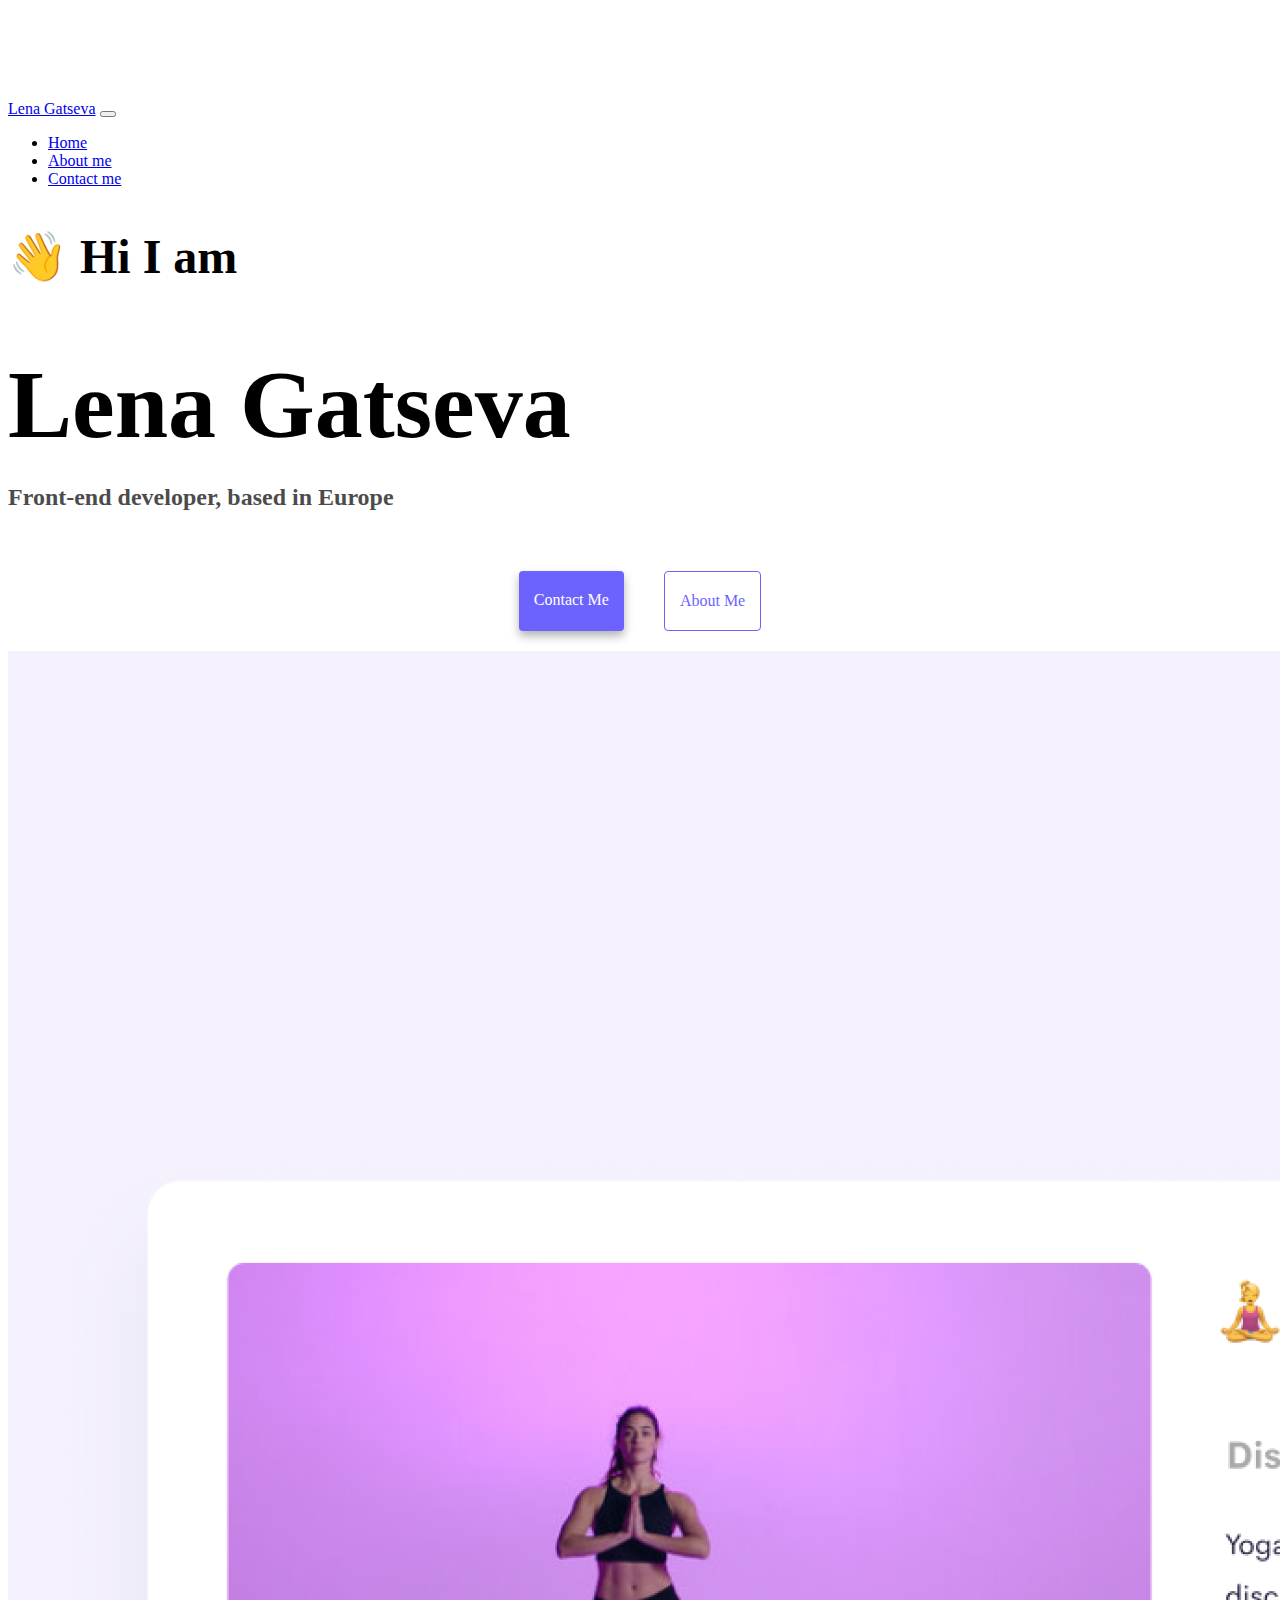
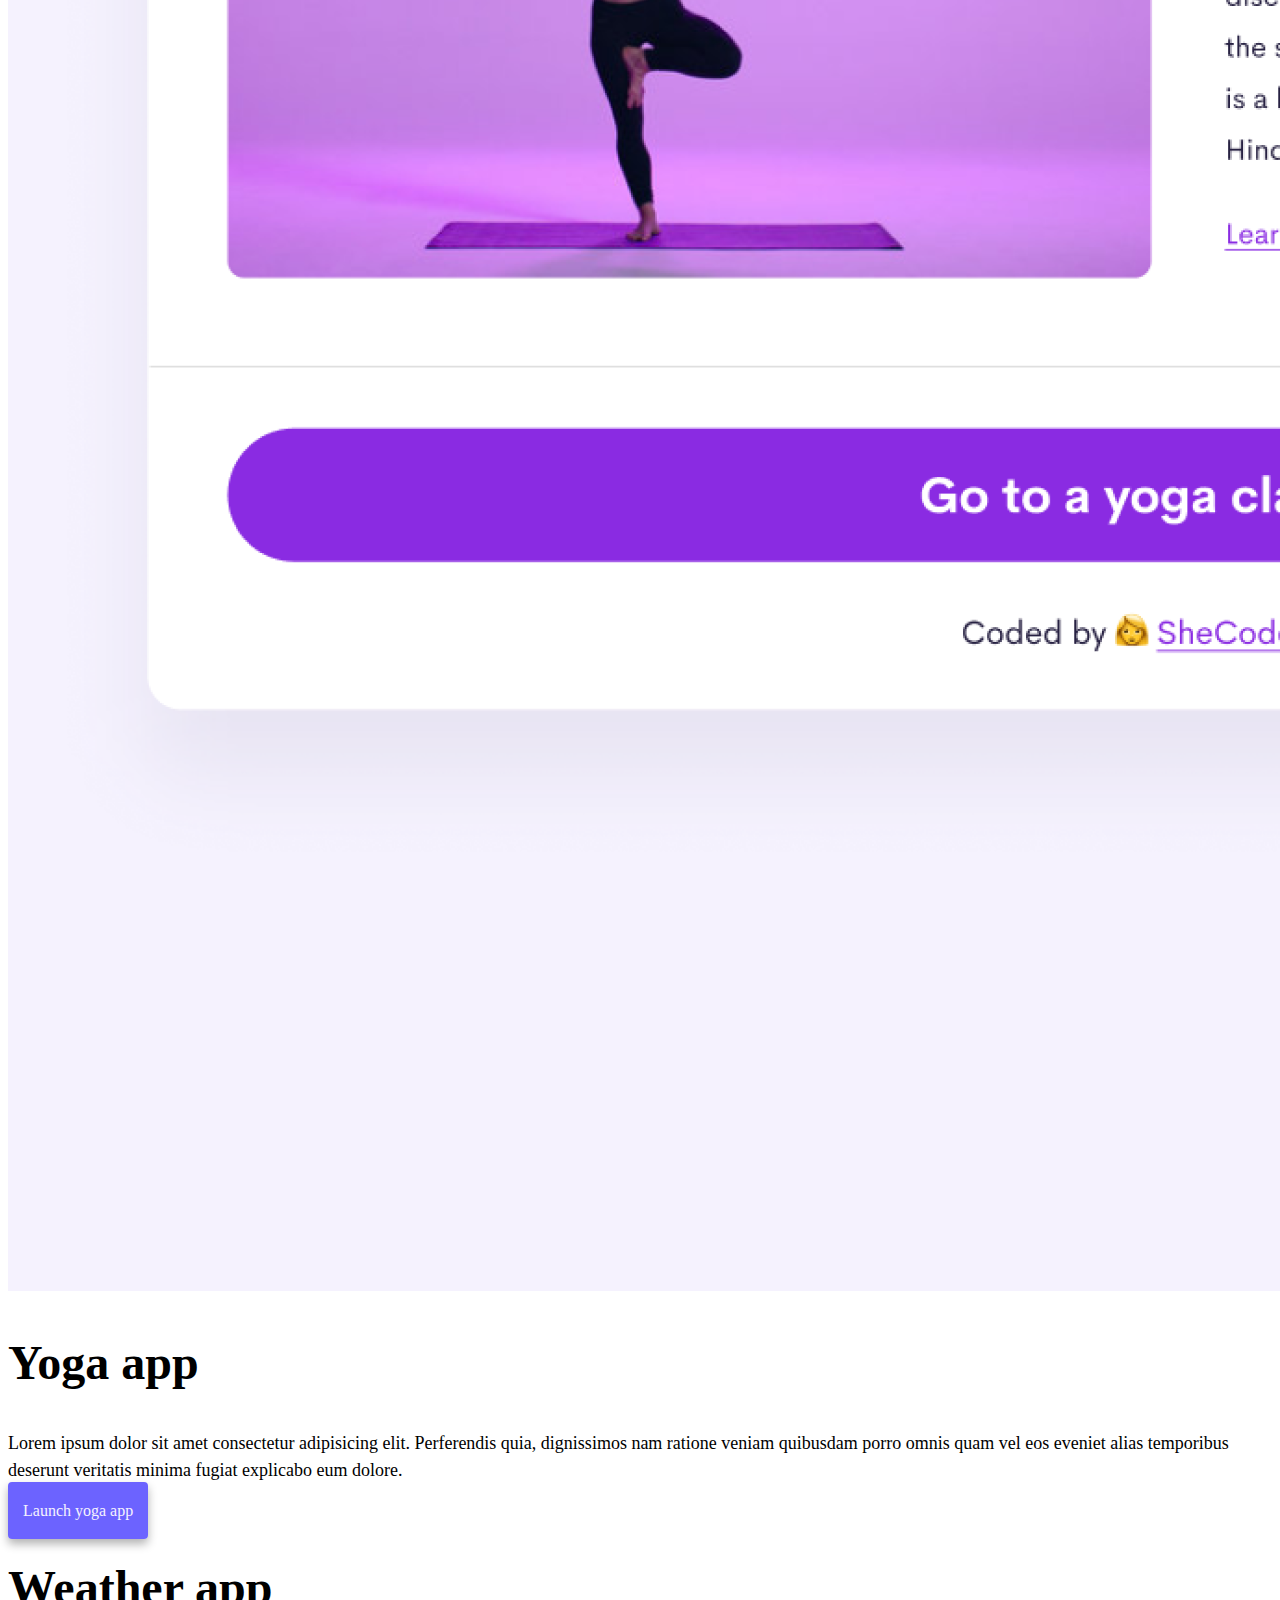
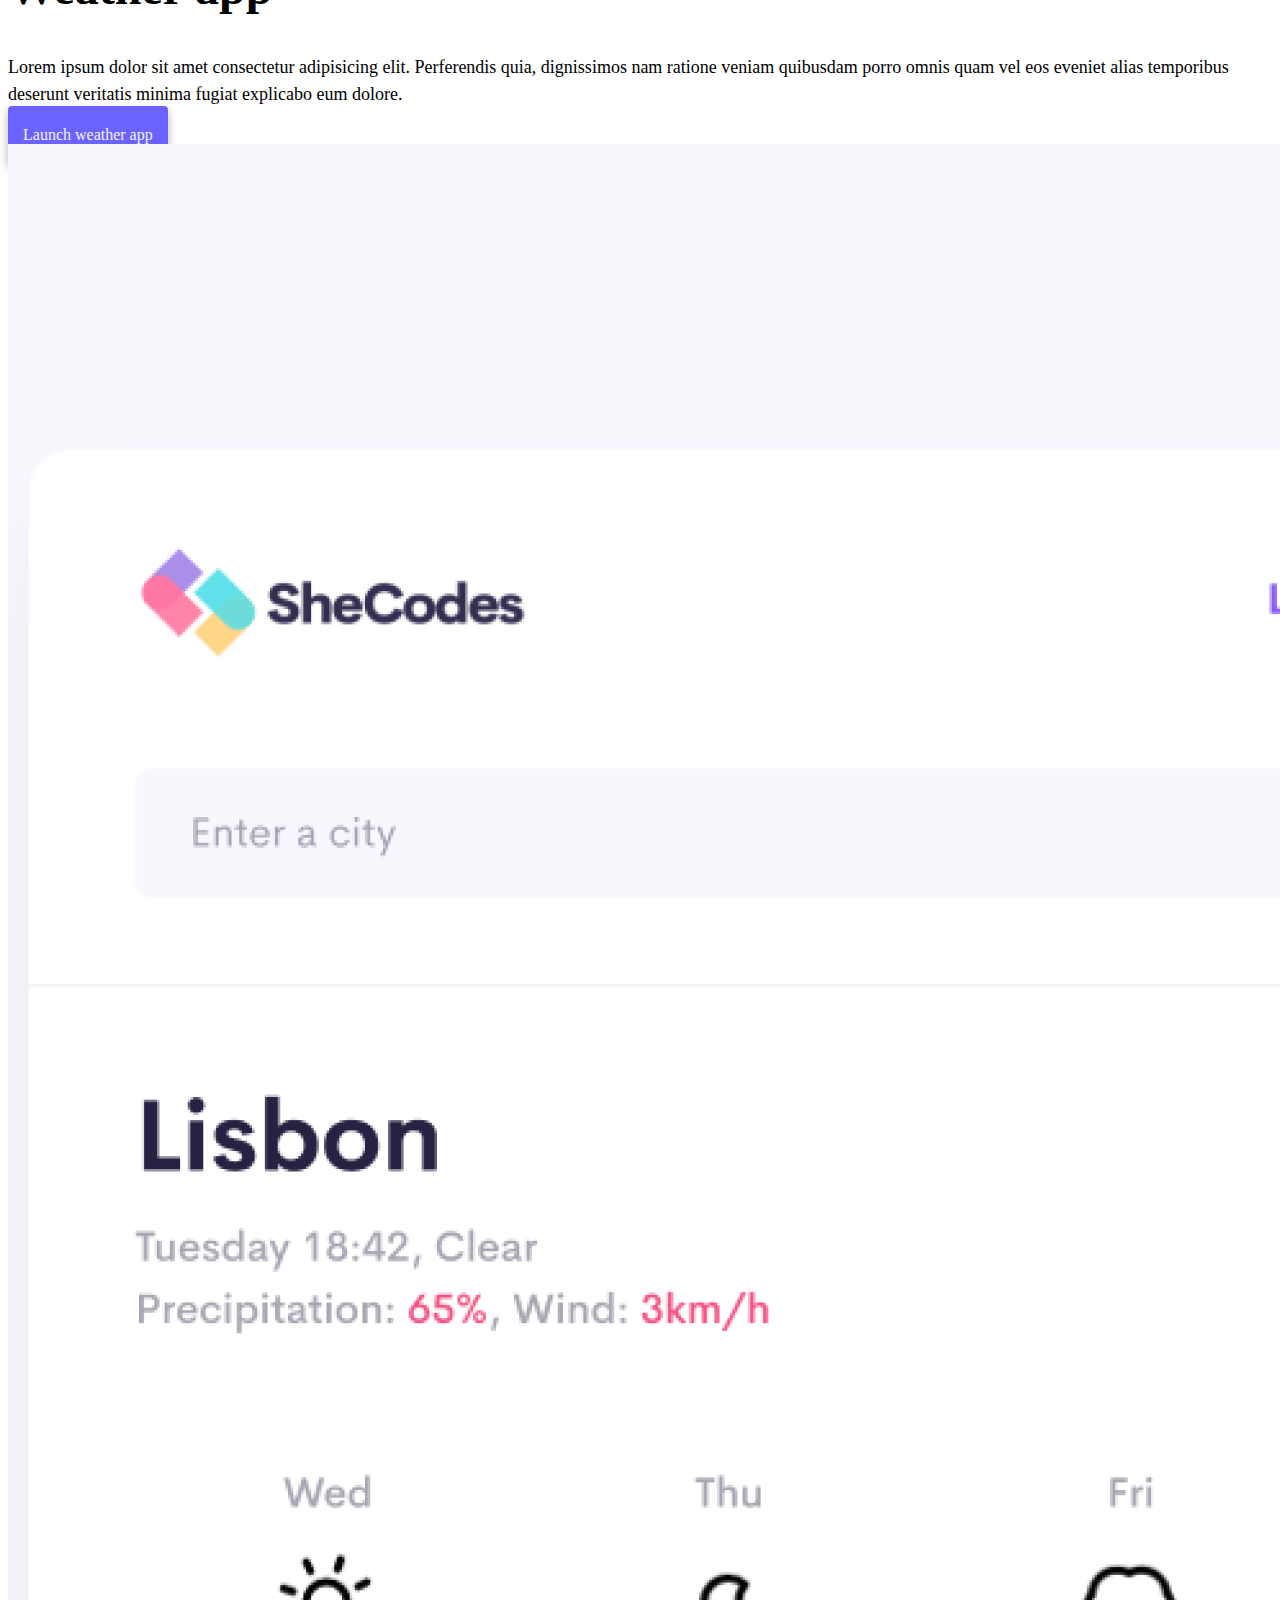
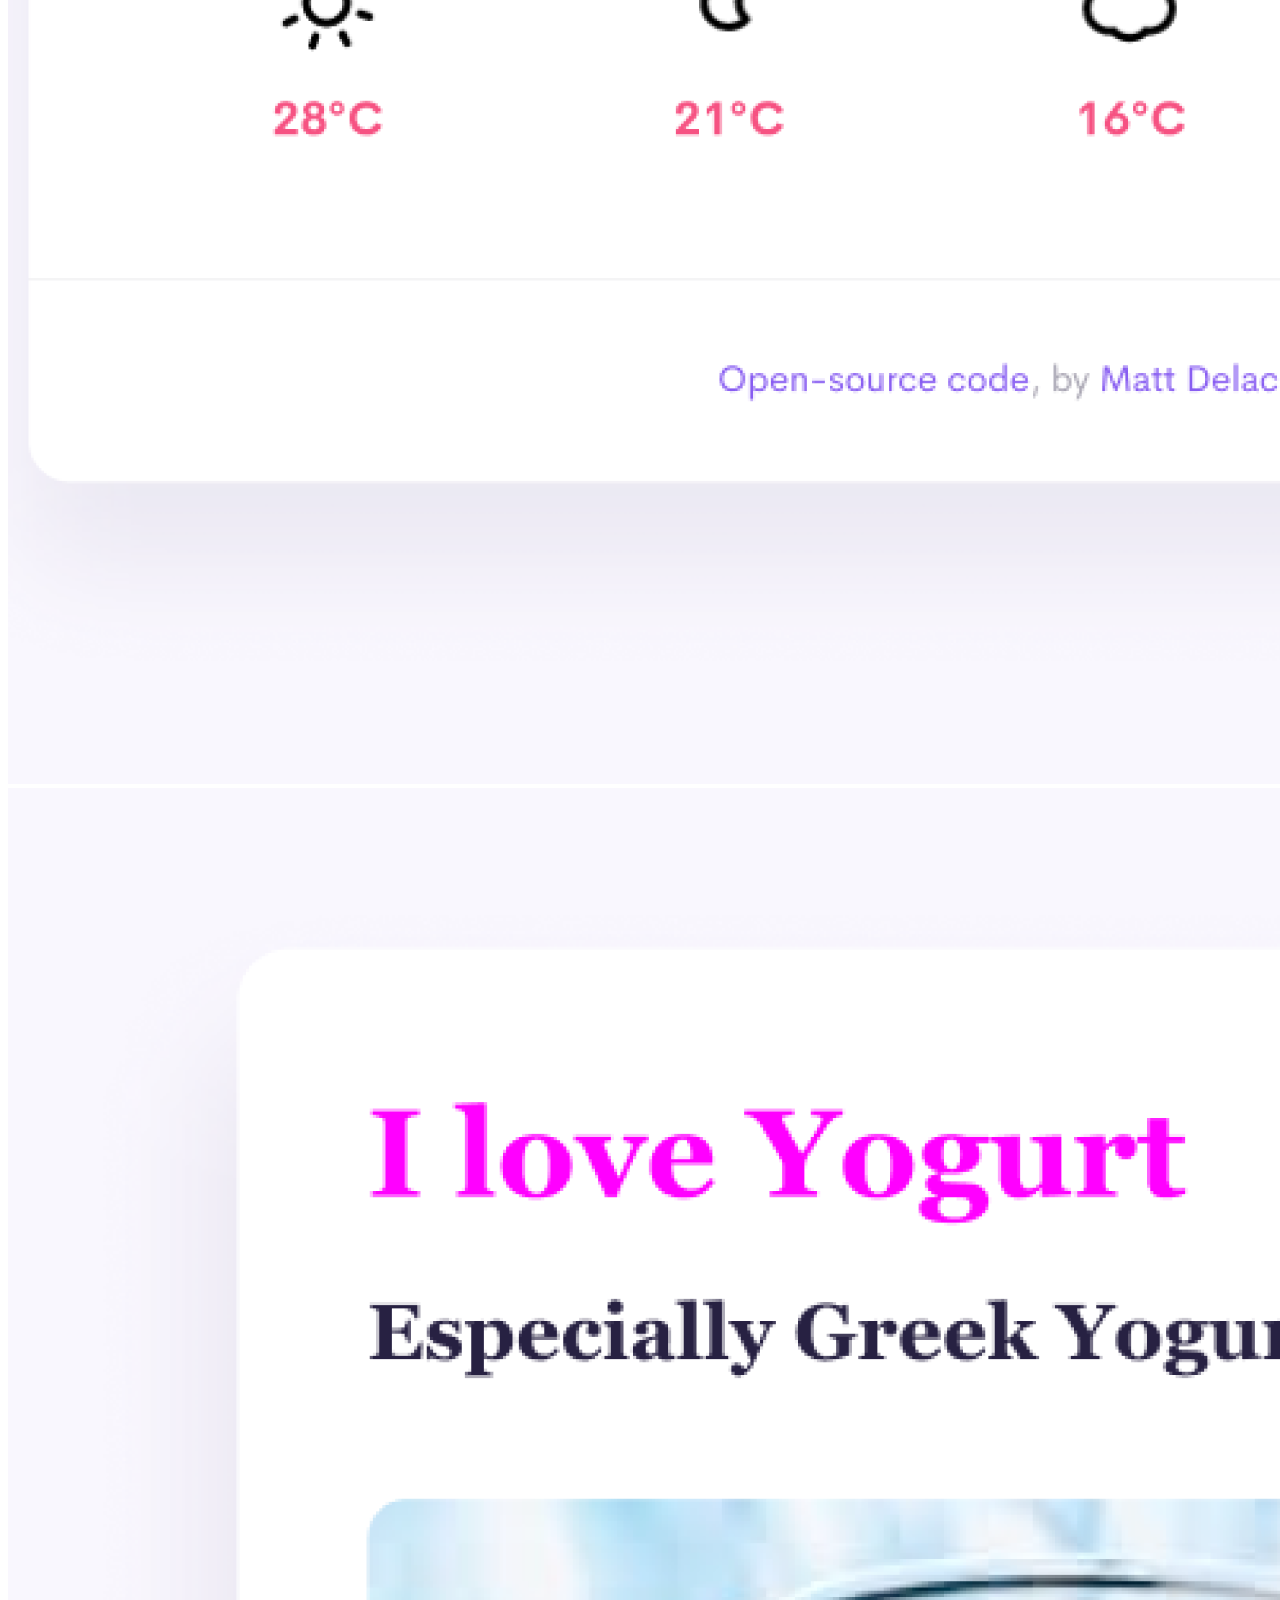
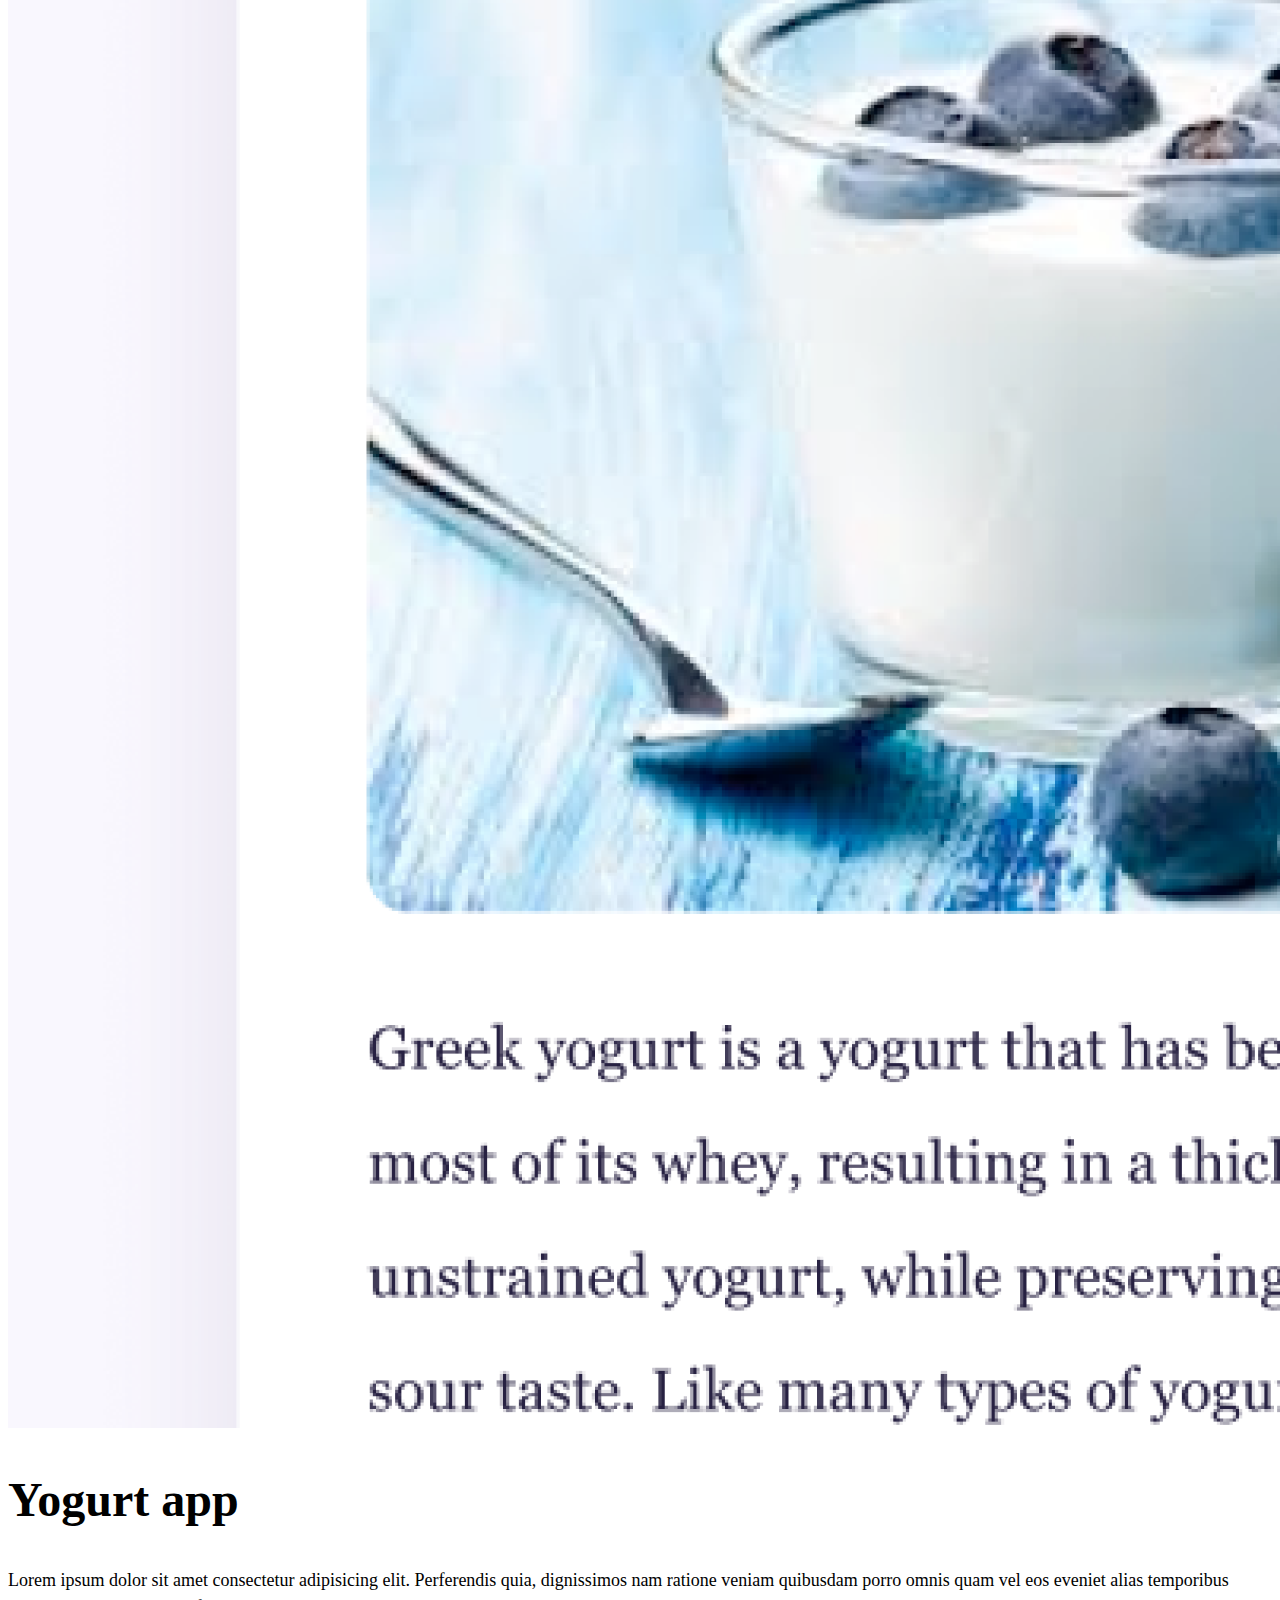
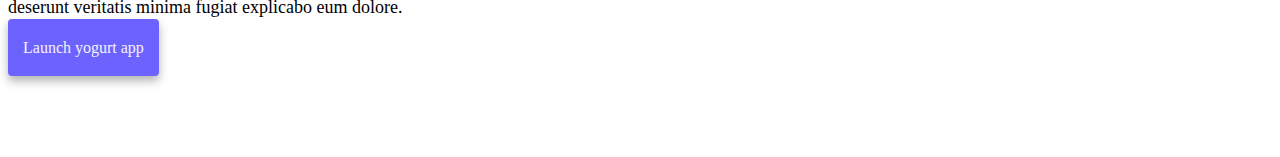
==== commit 38d7f871: "Deleted fluid from the container nav-bar" ====
--- a/index.html
+++ b/index.html
@@ -28,7 +28,7 @@
   </head>
   <body>
     <nav class="navbar fixed-top navbar-expand-lg bg-light">
-      <div class="container-fluid">
+      <div class="container">
         <a class="navbar-brand" href="index.html">Lena Gatseva</a>
         <button
           class="navbar-toggler"
--- a/style.css
+++ b/style.css
@@ -106,7 +106,4 @@
   background-color: var(--primary-color);
   color: var(--secondary-color);
   box-shadow: var(--box-shadow);
-}
-.container-fluid {
-  margin: 0 100px;
 }